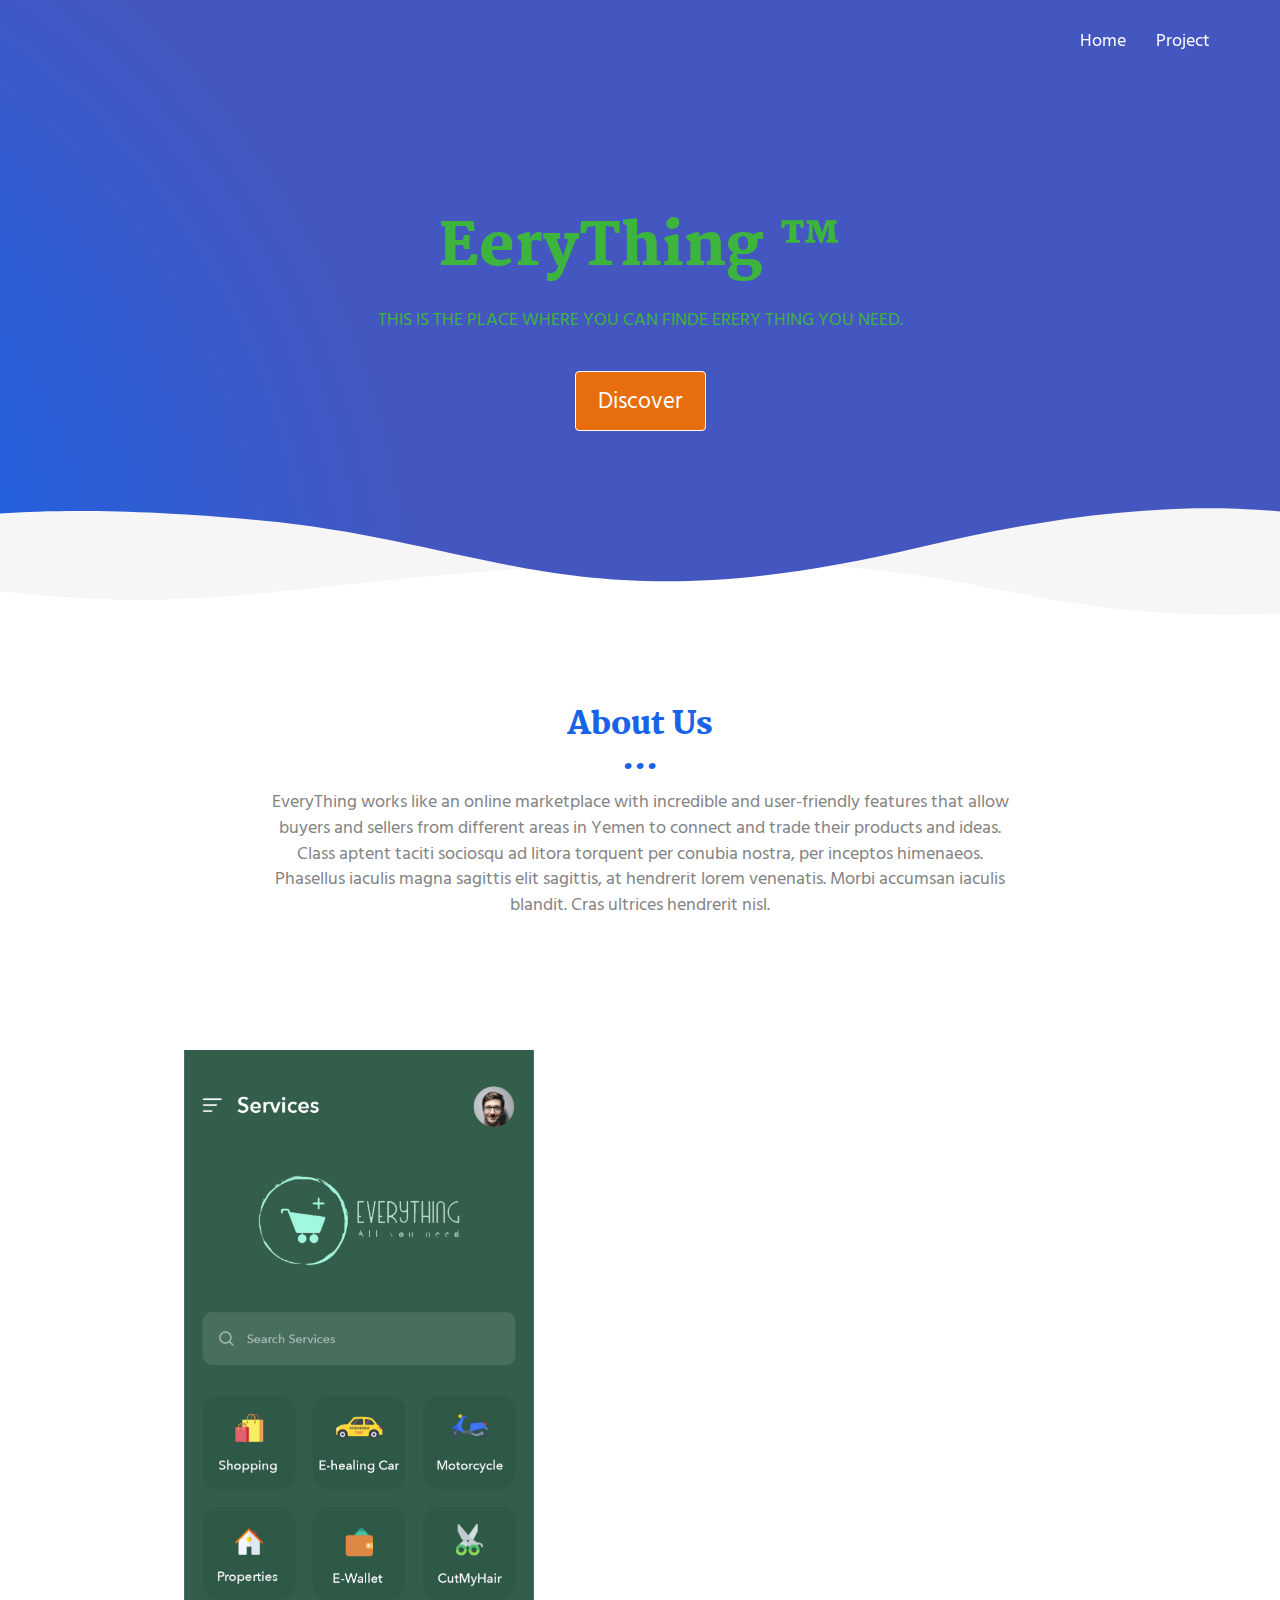
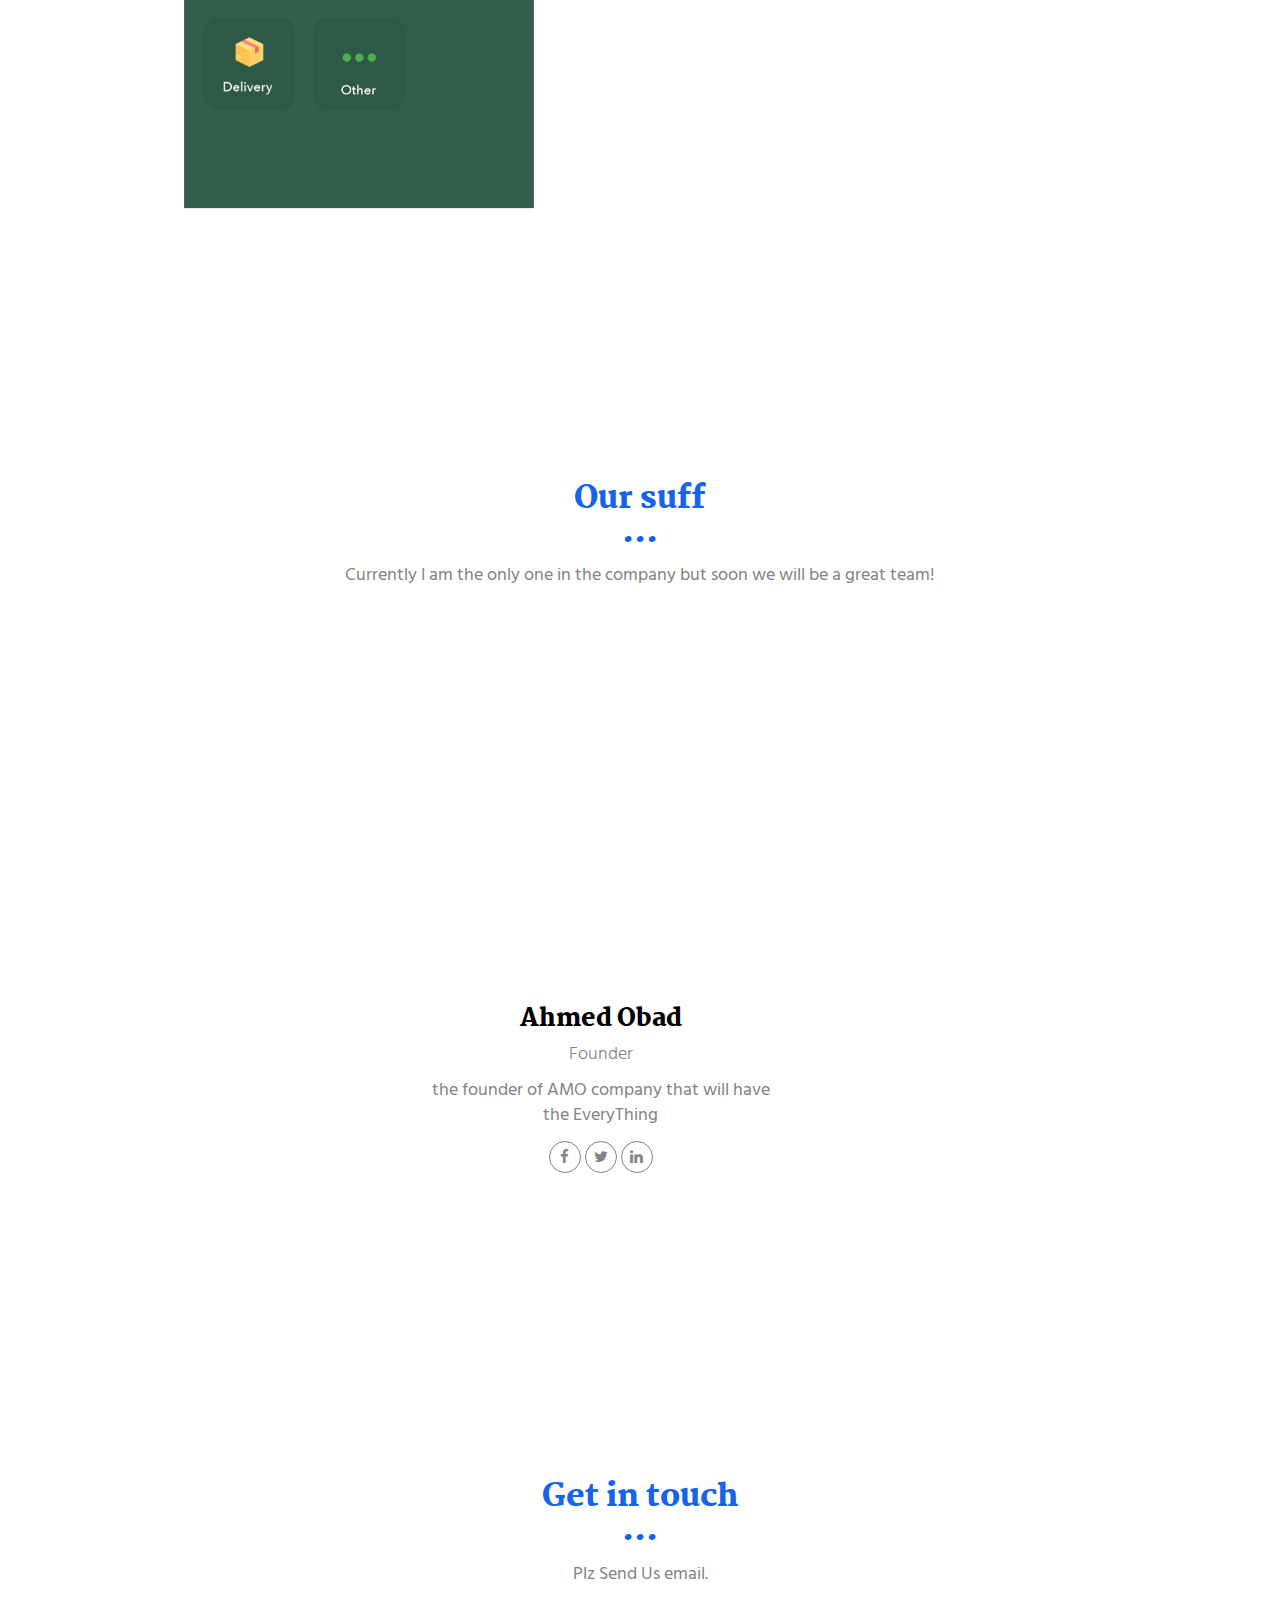
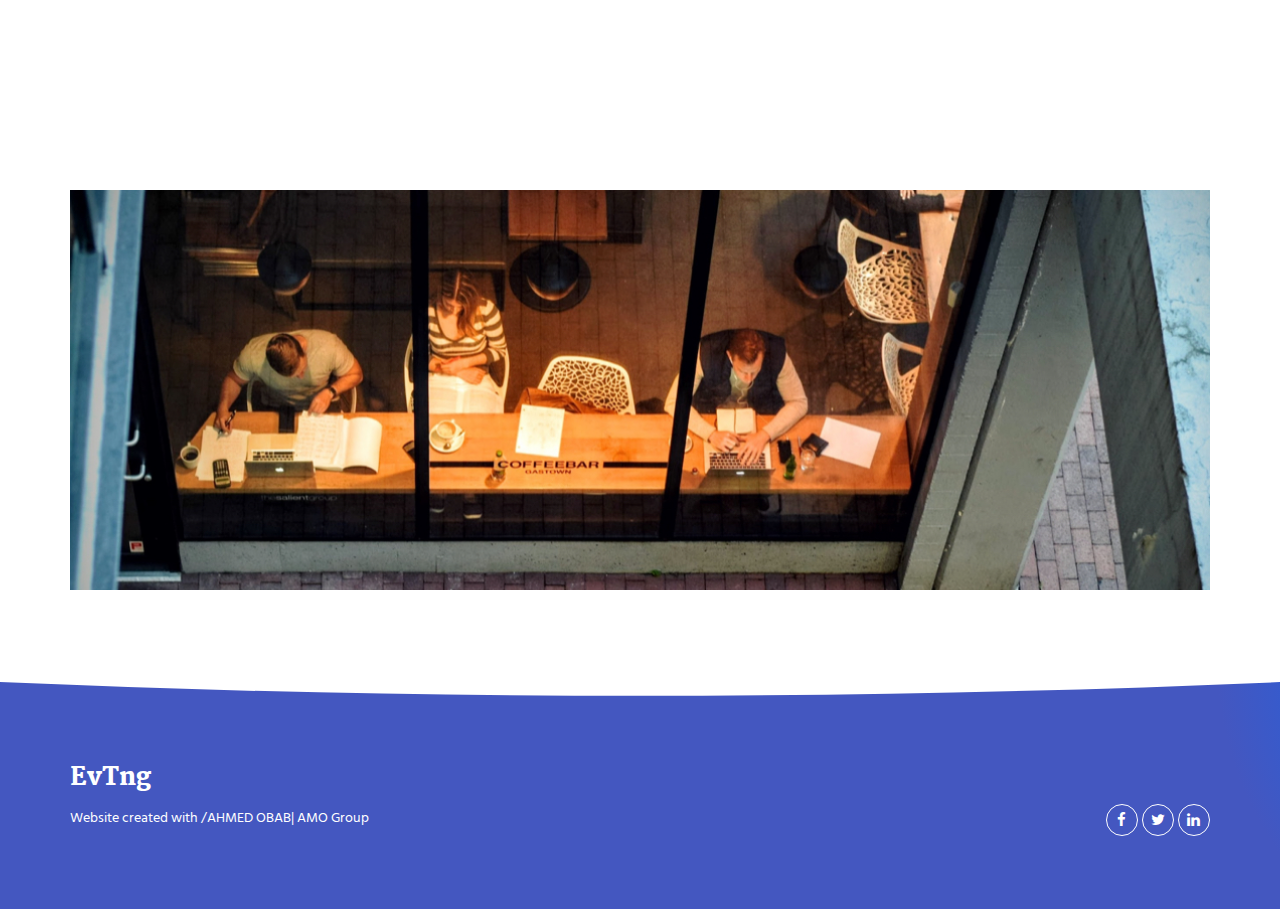
==== index.html @ 15a11147 "Add files via upload" ====
<!DOCTYPE html>
<html lang="en">

<head>
  <meta charset="UTF-8">
  <meta content="IE=edge" http-equiv="X-UA-Compatible">
  <meta content="width=device-width,initial-scale=1" name="viewport">
  <meta content="description" name="description">
  <meta name="google" content="notranslate" />
  <meta content="Mashup templates have been developped by Orson.io team" name="author">

  <!-- Disable tap highlight on IE -->
  <meta name="msapplication-tap-highlight" content="no">
  
  
  <link rel="apple-touch-icon" sizes="180x180" href="./assets/apple-icon-180x180.png">
  <link href="./assets/favicon.ico" rel="icon">

  <link href="" rel="stylesheet">


  <title>EveryThing</title>

<link href="./main.550dcf66.css" rel="stylesheet"></head>
<link rel="stylesheet" type="text/css" href="nproject.css">
<link rel="stylesheet" type="text/css" href="animate.css">

<body> <!-- Add your content of header -->
<header>
  <nav class="navbar navbar-default active">
    <div class="container">
      <div class="navbar-header">
        <button type="button" class="navbar-toggle collapsed" data-toggle="collapse" data-target="#navbar-collapse" aria-expanded="false">
          <span class="sr-only">AMO</span>
          <span class="icon-bar"></span>
          <span class="icon-bar"></span>
          <span class="icon-bar"></span>
        </button>
        <a class="navbar-brand" href="./index.html" title="">
        <!--  <img src="" class="navbar-logo-img" alt="">-->
         
        </a>
      </div>

      <div class="collapse navbar-collapse" id="navbar-collapse">
        <ul class="nav navbar-nav navbar-right">
          <li><a href="./index.html" title="">Home</a></li>
          <li><a href="./project.html" title="">Project</a></li>
          <li>
            <p>
              <!--<a href="./components.html" class="btn btn-default navbar-btn" title="">Components</a>-->
            </p>
          </li>

        </ul>
      </div> 
    </div>
  </nav>
</header>


<!-- Add your site or app content here -->
  <div class="hero-full-container background-image-container white-text-container">
    <div class="container">
      <div class="row">
        <div class="col-xs-12">
        
          <h1 class="animated flip" style="color:#3db43d">EeryThing &trade; </h1>
          <p style="text-transform: uppercase; color:#3db43d; ">this is the place where you can finde erery thing you need.</p>
         
          <br>
          <a href="./project.html" class="btn btn-default btn-lg animated infinite swing" title="" style=" background:#e86e0d;">Discover</a>
        </div>
      </div>
    </div>
  </div>

  <div class="section-container">
    <div class="container">
      <div class="row">
        <div class="col-xs-12 col-md-8 col-md-offset-2">
          <div class="text-center">
            <h2>About Us</h2>
            <p>EveryThing works like an online marketplace with incredible and user-friendly features that allow buyers and sellers from different areas in Yemen to connect and trade their products and ideas.   
            <br>
            Class aptent taciti sociosqu ad litora torquent per conubia nostra, per inceptos himenaeos. Phasellus iaculis magna sagittis elit sagittis, at hendrerit lorem venenatis. Morbi accumsan iaculis blandit. Cras ultrices hendrerit nisl.</p>
          </div>
       </div>
      </div>
    </div>
  </div>

  <div class="section-container">
    <div class="container">
      <div class="row">      
          <div class="col-xs-12">


            <div id="carousel-example-generic" class="carousel carousel-fade slide" data-ride="carousel">
                
                <div class="carousel-inner" role="listbox">

                    <div class="item active">
                        <img class="img-responsive" src="V1-3.jpg" alt="First slide" style="margin-left: 10%;">
                        <div class="carousel-caption card-shadow reveal">
                          
                          <h3>AMO</h3>
                          <a class="left carousel-control" href="#carousel-example-generic" role="button" data-slide="prev">
                            <i class="fa fa-chevron-left" aria-hidden="true"></i>
                            <span class="sr-only">Previous</span>
                          </a>
                          <a class="right carousel-control" href="#carousel-example-generic" role="button" data-slide="next">
                            <i class="fa fa-chevron-right" aria-hidden="true"></i>
                            <span class="sr-only">Next</span>
                          </a>
                          <p>
                            The business idea was conceived from the owner’s view for the need for an online platform where urban cultures can buy and sell. EveryThing is an app that will give the user everything the e-commerce shopping can offer including wearhouse to customer & customer to customer services. We will provide the guarantee and the customer care 
                          </p>
                          
                          <p>
                           
                          </p>
                          <a href="./project.html" class="btn btn-primary" title="">
                            Discover
                          </a>
                        </div>
                    </div>
                    <div class="item">
                        <img class="img-responsive" src="V1-3.jpg" alt="First slide" style="margin-left: 30%;>
                        <div class="carousel-caption card-shadow reveal">

                          <h3>EvTng</h3>
                            <a class="left carousel-control" href="#carousel-example-generic" role="button" data-slide="prev">
                              <i class="fa fa-chevron-left" aria-hidden="true"></i>
                              <span class="sr-only">Previous</span>
                            </a>
                            <a class="right carousel-control" href="#carousel-example-generic" role="button" data-slide="next">
                              <i class="fa fa-chevron-right" aria-hidden="true"></i>
                              <span class="sr-only">Next</span>
                            </a>
                          <p>
                             delivery “by registered users like Uber” , e-wallet that would make the payment easy since the majority in Yemen use only cash so the pre pied e-wallet (that can be charged in any small or big market like the pre-paid mobile phone) will solve the problem, E-healing (cars and motorbike) that will be very cheap and almost free in the first to make it very popular, and other services such as CutMyHair
                          </p>
                          
                          <p>
                            Quisque tempor, ligula pharetra luctus elementum, arcu nisl suscipit ante, pharetra commodo dui est et enim. Sed eu vestibulum elit. Donec ut libero non.
                          </p>
                          <a href="./project.html" class="btn btn-primary" title="">
                            Discover
                          </a>
                        </div>
                    </div>
                </div>
               
            </div>

           
          </div>
          
        </div>  
      
    </div>
  </div>

  <div class="section-container">
    <div class="container text-center">
      <div class="row section-container-spacer">
        <div class="col-xs-12 col-md-12">
          <h2>Our suff</h2>
          <p>Currently I am the only one in the company but soon we will be a great team!</p>
        </div>  
      </div>
      <div class="row" >
        <div class="col-xs-12 col-md-4"style="margin-left: 30%">
          <img src="IMG_20200202_180824_183.jpg" alt="" class="reveal img-responsive reveal-content image-center">
          <h3 class="animated  swing">Ahmed Obad</h3>
          <h4>Founder</h4>
          <p>the founder of AMO company that will have the EveryThing</p>
          <p>
            <a href="https://facebook.com/ahmed.obad.3" class="social-round-icon fa-icon" title="">
              <i class="fa fa-facebook" aria-hidden="true"></i>
            </a>
            <a href="https://twitter.com/" class="social-round-icon fa-icon" title="">
              <i class="fa fa-twitter" aria-hidden="true"></i>
            </a>
            <a href="https://www.linkedin.com/" class="social-round-icon fa-icon" title="">
              <i class="fa fa-linkedin" aria-hidden="true"></i>
            </a>
          </p>
        </div>
       
       <!-- <div class="col-xs-12 col-md-4">
          <img src="./assets/images/profil-02.jpg" alt="" class="reveal img-responsive reveal-content image-center">
          <h3>Sansa Stark</h3>
          <h4>UI designer</h4>
          <p>Praesent at feugiat est, at faucibus ipsum. Aenean condimentum mauris vel malesuadav pulvinar. Vestibulum sit amet hendrerit leo, quis vehicula mi.</p>
          <p>
            <a href="https://facebook.com/" class="social-round-icon fa-icon" title="">
              <i class="fa fa-facebook" aria-hidden="true"></i>
            </a>
            <a href="https://twitter.com/" class="social-round-icon fa-icon" title="">
              <i class="fa fa-twitter" aria-hidden="true"></i>
            </a>
            <a href="https://www.linkedin.com/" class="social-round-icon fa-icon" title="">
              <i class="fa fa-linkedin" aria-hidden="true"></i>
            </a>
          </p>
        </div>
        <div class="col-xs-12 col-md-4">
          <img src="./assets/images/profil-03.jpg" alt="" class="reveal img-responsive reveal-content image-center">
          <h3>Gregor Clegane</h3>
          <h4>Developer</h4>
          <p>Busce rutrum nisi non dui placerat sodales. Vivamus feugiat rutrum malesuada. Nulla volutpat sapien ac gravida varius</p>
          <p>
            <a href="https://facebook.com/" class="social-round-icon fa-icon" title="">
              <i class="fa fa-facebook" aria-hidden="true"></i>
            </a>
            <a href="https://twitter.com/" class="social-round-icon fa-icon" title="">
              <i class="fa fa-twitter" aria-hidden="true"></i>
            </a>
            <a href="https://www.linkedin.com/" class="social-round-icon fa-icon" title="">
              <i class="fa fa-linkedin" aria-hidden="true"></i>-->
            </a>
          </p>
        </div>
      </div>
    </div>
  </div>

  <div class="section-container">
    <div class="container text-center">
      <div class="row section-container-spacer">
       <!-- <div class="col-xs-12 col-md-12">
          <h2 class="text-center">Customers</h2>
          <p>Praesent at feugiat est, at faucibus ipsum. Aenean condimentum mauris vel malesuada pulvinar. <br>Vestibulum sit amet hendrerit leo, quis vehicula mi.</p>
        </div>  
      </div>
      <div class="row">
        <div class="col-xs-12 col-md-4">
         <img src="./assets/images/logo-01.png" alt="" class="img-responsive reveal-content image-center">

        </div>
       
        <div class="col-xs-12 col-md-4">
          <img src="./assets/images/logo-02.png" alt="" class="img-responsive reveal-content image-center">
        </div>
        <div class="col-xs-12 col-md-4">
          <img src="./assets/images/logo-03.png" alt="" class="img-responsive reveal-content image-center">-->
        </div>
      </div>
    </div>
  </div>
 
 
  <div class="section-container contact-container">
    <div class="container">
      <div class="row">
        <div class="col-xs-12 col-md-12">
          <div class="section-container-spacer">
            <h2 class="text-center">Get in touch</h2>
            <p class="text-center">Plz Send Us email.</p>
          </div>
          <div class="card-container">
            <div class="card card-shadow col-xs-10 col-xs-offset-1 col-md-8 col-md-offset-2 reveal">
              <form action="" class="reveal-content">
                <div class="row">
                  <div class="col-md-7">
                    <div class="form-group">
                      <input type="email" class="form-control" id="email" placeholder="Email">
                    </div>
                    <div class="form-group">
                      <input type="text" class="form-control" id="subject" placeholder="Subject">
                    </div>
                    <div class="form-group">
                      <textarea class="form-control" rows="3" placeholder="Enter your message"></textarea>
                    </div>
                    <button type="submit" class="btn btn-primary">Send message</button>
                  </div>
                  <div class="col-md-5">
                    <ul class="list-unstyled address-container">
                      <li>
                        <span class="fa-icon">
                          <i class="fa fa-phone" aria-hidden="true"></i>
                        </span>
                        +60176078976
                      </li>
                      <li>
                        <span class="fa-icon">
                          <i class="fa fa fa-map-o" aria-hidden="true"></i>
                        </span>
                        44. sultan Ismail Kuala Lupur
                      </li>
                    </ul>
                  </div>
                </div>
              </form>
            </div>
            <div class="card-image col-xs-12" style="background-image: url('/assets/images/img-01.jpg')">
            </div>
          </div>
        </div>  
      </div>
    </div>
  </div>

<script>
  document.addEventListener("DOMContentLoaded", function (event) {
    navbarFixedTopAnimation();
  });
</script>

<footer class="footer-container white-text-container">
  <div class="container">
    <div class="row">

     
      <div class="col-xs-12">
        <h3>EvTng</h3>

        <div class="row">
          <div class="col-xs-12 col-sm-7">
            <p><small>Website created with <a href="http://www.mashup-template.com/" title="Create website with free html template"></a>/<a href="https://www.unsplash.com/" title="Beautiful Free Images">AHMED OBAB| AMO Group</a></small>
            </p>
          </div>
          <div class="col-xs-12 col-sm-5">
            <p class="text-right">
              <a href="https://facebook.com/ahmed.obad.3" class="social-round-icon white-round-icon fa-icon" title="">
                <i class="fa fa-facebook" aria-hidden="true"></i>
              </a>
              <a href="https://twitter.com/" class="social-round-icon white-round-icon fa-icon" title="">
                <i class="fa fa-twitter" aria-hidden="true"></i>
              </a>
              <a href="https://www.linkedin.com/" class="social-round-icon white-round-icon fa-icon" title="">
                <i class="fa fa-linkedin" aria-hidden="true"></i>
              </a>
            </p>
          </div>
        </div>
        
        
      </div>
    </div>
  </div>
</footer>

<script>
  document.addEventListener("DOMContentLoaded", function (event) {
    navActivePage();
    scrollRevelation('.reveal');
  });
</script>

<!-- Google Analytics: change UA-XXXXX-X to be your site's ID 

<script>
  (function (i, s, o, g, r, a, m) {
    i['GoogleAnalyticsObject'] = r; i[r] = i[r] || function () {
      (i[r].q = i[r].q || []).push(arguments)
    }, i[r].l = 1 * new Date(); a = s.createElement(o),
      m = s.getElementsByTagName(o)[0]; a.async = 1; a.src = g; m.parentNode.insertBefore(a, m)
  })(window, document, 'script', '//www.google-analytics.com/analytics.js', 'ga');
  ga('create', 'UA-XXXXX-X', 'auto');
  ga('send', 'pageview');
</script>

--> <script type="text/javascript" src="./main.0cf8b554.js"></script></body>

</html>
---- main.550dcf66.css ----
@import url(https://fonts.googleapis.com/css?family=Hind+Siliguri:300,600|Martel:400,900);@import url(https://maxcdn.bootstrapcdn.com/font-awesome/4.7.0/css/font-awesome.min.css);/*!
 * Bootstrap v3.3.7 (http://getbootstrap.com)
 * Copyright 2011-2016 Twitter, Inc.
 * Licensed under MIT (https://github.com/twbs/bootstrap/blob/master/LICENSE)
 */
/*! normalize.css v3.0.3 | MIT License | github.com/necolas/normalize.css */html{font-family:sans-serif;-ms-text-size-adjust:100%;-webkit-text-size-adjust:100%}body{margin:0}article,aside,details,figcaption,figure,footer,header,hgroup,main,menu,nav,section,summary{display:block}audio,canvas,progress,video{display:inline-block;vertical-align:baseline}audio:not([controls]){display:none;height:0}[hidden],template{display:none}a{background-color:transparent}a:active,a:hover{outline:0}abbr[title]{border-bottom:1px dotted}b,strong{font-weight:700}dfn{font-style:italic}h1{font-size:2em;margin:.67em 0}mark{background:#ff0;color:#000}small{font-size:80%}sub,sup{font-size:75%;line-height:0;position:relative;vertical-align:baseline}sup{top:-.5em}sub{bottom:-.25em}img{border:0}svg:not(:root){overflow:hidden}figure{margin:1em 40px}hr{box-sizing:content-box;height:0}pre{overflow:auto}code,kbd,pre,samp{font-family:monospace,monospace;font-size:1em}button,input,optgroup,select,textarea{color:inherit;font:inherit;margin:0}button{overflow:visible}button,select{text-transform:none}button,html input[type=button],input[type=reset],input[type=submit]{-webkit-appearance:button;cursor:pointer}button[disabled],html input[disabled]{cursor:default}button::-moz-focus-inner,input::-moz-focus-inner{border:0;padding:0}input{line-height:normal}input[type=checkbox],input[type=radio]{box-sizing:border-box;padding:0}input[type=number]::-webkit-inner-spin-button,input[type=number]::-webkit-outer-spin-button{height:auto}input[type=search]{-webkit-appearance:textfield;box-sizing:content-box}input[type=search]::-webkit-search-cancel-button,input[type=search]::-webkit-search-decoration{-webkit-appearance:none}fieldset{border:1px solid silver;margin:0 2px;padding:.35em .625em .75em}textarea{overflow:auto}optgroup{font-weight:700}table{border-collapse:collapse;border-spacing:0}td,th{padding:0}

/*! Source: https://github.com/h5bp/html5-boilerplate/blob/master/src/css/main.css */@media print{*,:after,:before{background:transparent!important;color:#000!important;box-shadow:none!important;text-shadow:none!important}a,a:visited{text-decoration:underline}a[href]:after{content:" (" attr(href) ")"}abbr[title]:after{content:" (" attr(title) ")"}a[href^="#"]:after,a[href^="javascript:"]:after{content:""}blockquote,pre{border:1px solid #999;page-break-inside:avoid}thead{display:table-header-group}img,tr{page-break-inside:avoid}img{max-width:100%!important}h2,h3,p{orphans:3;widows:3}h2,h3{page-break-after:avoid}.navbar{display:none}.btn>.caret,.dropup>.btn>.caret{border-top-color:#000!important}.label{border:1px solid #000}.table{border-collapse:collapse!important}.table td,.table th{background-color:#fff!important}.table-bordered td,.table-bordered th{border:1px solid #ddd!important}}*,:after,:before{-webkit-box-sizing:border-box;-moz-box-sizing:border-box;box-sizing:border-box}html{font-size:10px;-webkit-tap-highlight-color:transparent}body{font-family:Hind Siliguri,Helvetica,Arial,sans-serif;font-size:18px;line-height:1.42857;color:#838383;background-color:#fff}button,input,select,textarea{font-family:inherit;font-size:inherit;line-height:inherit}a{color:#1763e9;text-decoration:none}a:focus,a:hover{color:#1045a4;text-decoration:underline}a:focus{outline:5px auto -webkit-focus-ring-color;outline-offset:-2px}figure{margin:0}img{vertical-align:middle}.img-responsive{display:block;max-width:100%;height:auto}.img-rounded{border-radius:4px}.img-thumbnail{padding:4px;line-height:1.42857;background-color:#fff;border:1px solid #ddd;border-radius:2px;-webkit-transition:all .2s ease-in-out;-o-transition:all .2s ease-in-out;transition:all .2s ease-in-out;display:inline-block;max-width:100%;height:auto}.img-circle{border-radius:50%}hr{margin-top:25px;margin-bottom:25px;border:0;border-top:1px solid #eee}.sr-only{position:absolute;width:1px;height:1px;margin:-1px;padding:0;overflow:hidden;clip:rect(0,0,0,0);border:0}.sr-only-focusable:active,.sr-only-focusable:focus{position:static;width:auto;height:auto;margin:0;overflow:visible;clip:auto}[role=button]{cursor:pointer}.h1,.h2,.h3,.h4,.h5,.h6,h1,h2,h3,h4,h5,h6{font-family:Martel,Times New Roman,Times,serif;font-weight:900;line-height:1.1;color:#1763e9}.h1 .small,.h1 small,.h2 .small,.h2 small,.h3 .small,.h3 small,.h4 .small,.h4 small,.h5 .small,.h5 small,.h6 .small,.h6 small,h1 .small,h1 small,h2 .small,h2 small,h3 .small,h3 small,h4 .small,h4 small,h5 .small,h5 small,h6 .small,h6 small{font-weight:400;line-height:1;color:#777}.h1,.h2,.h3,h1,h2,h3{margin-top:25px;margin-bottom:12.5px}.h1 .small,.h1 small,.h2 .small,.h2 small,.h3 .small,.h3 small,h1 .small,h1 small,h2 .small,h2 small,h3 .small,h3 small{font-size:65%}.h4,.h5,.h6,h4,h5,h6{margin-top:12.5px;margin-bottom:12.5px}.h4 .small,.h4 small,.h5 .small,.h5 small,.h6 .small,.h6 small,h4 .small,h4 small,h5 .small,h5 small,h6 .small,h6 small{font-size:75%}.h1,h1{font-size:59px}.h2,h2{font-size:31px}.h3,h3{font-size:24px}.h4,.h5,h4,h5{font-size:18px}.h6,h6{font-size:16px}p{margin:0 0 12.5px}.lead{margin-bottom:25px;font-size:20px;font-weight:300;line-height:1.4}@media (min-width:768px){.lead{font-size:27px}}.small,small{font-size:77%}.mark,mark{background-color:#fcf8e3;padding:.2em}.text-left{text-align:left}.text-right{text-align:right}.text-center{text-align:center}.text-justify{text-align:justify}.text-nowrap{white-space:nowrap}.text-lowercase{text-transform:lowercase}.initialism,.text-uppercase{text-transform:uppercase}.text-capitalize{text-transform:capitalize}.text-muted{color:#777}.text-primary{color:#1763e9}a.text-primary:focus,a.text-primary:hover{color:#124fbb}.text-success{color:#fff}a.text-success:focus,a.text-success:hover{color:#e6e6e6}.text-info{color:#31708f}a.text-info:focus,a.text-info:hover{color:#245269}.text-warning{color:#8a6d3b}a.text-warning:focus,a.text-warning:hover{color:#66512c}.text-danger{color:#fff}a.text-danger:focus,a.text-danger:hover{color:#e6e6e6}.bg-primary{color:#fff;background-color:#1763e9}a.bg-primary:focus,a.bg-primary:hover{background-color:#124fbb}.bg-success{background-color:#08005f}a.bg-success:focus,a.bg-success:hover{background-color:#04002c}.bg-info{background-color:#d9edf7}a.bg-info:focus,a.bg-info:hover{background-color:#afd9ee}.bg-warning{background-color:#fcf8e3}a.bg-warning:focus,a.bg-warning:hover{background-color:#f7ecb5}.bg-danger{background-color:#ca044b}a.bg-danger:focus,a.bg-danger:hover{background-color:#980338}.page-header{padding-bottom:11.5px;margin:50px 0 25px;border-bottom:1px solid #eee}ol,ul{margin-top:0;margin-bottom:12.5px}ol ol,ol ul,ul ol,ul ul{margin-bottom:0}.list-inline,.list-unstyled{padding-left:0;list-style:none}.list-inline{margin-left:-5px}.list-inline>li{display:inline-block;padding-left:5px;padding-right:5px}dl{margin-top:0;margin-bottom:25px}dd,dt{line-height:1.42857}dt{font-weight:700}dd{margin-left:0}.dl-horizontal dd:after,.dl-horizontal dd:before{content:" ";display:table}.dl-horizontal dd:after{clear:both}@media (min-width:768px){.dl-horizontal dt{float:left;width:160px;clear:left;text-align:right;overflow:hidden;text-overflow:ellipsis;white-space:nowrap}.dl-horizontal dd{margin-left:180px}}abbr[data-original-title],abbr[title]{cursor:help;border-bottom:1px dotted #777}.initialism{font-size:90%}blockquote{padding:12.5px 25px;margin:0 0 25px;font-size:22.5px;border-left:5px solid #eee}blockquote ol:last-child,blockquote p:last-child,blockquote ul:last-child{margin-bottom:0}blockquote .small,blockquote footer,blockquote small{display:block;font-size:80%;line-height:1.42857;color:#777}blockquote .small:before,blockquote footer:before,blockquote small:before{content:"\2014   \A0"}.blockquote-reverse,blockquote.pull-right{padding-right:15px;padding-left:0;border-right:5px solid #eee;border-left:0;text-align:right}.blockquote-reverse .small:before,.blockquote-reverse footer:before,.blockquote-reverse small:before,blockquote.pull-right .small:before,blockquote.pull-right footer:before,blockquote.pull-right small:before{content:""}.blockquote-reverse .small:after,.blockquote-reverse footer:after,.blockquote-reverse small:after,blockquote.pull-right .small:after,blockquote.pull-right footer:after,blockquote.pull-right small:after{content:"\A0   \2014"}address{margin-bottom:25px;font-style:normal;line-height:1.42857}code,kbd,pre,samp{font-family:Menlo,Monaco,Consolas,Courier New,monospace}code{color:#c7254e;background-color:#f9f2f4}code,kbd{padding:2px 4px;font-size:90%;border-radius:2px}kbd{color:#fff;background-color:#333;box-shadow:inset 0 -1px 0 rgba(0,0,0,.25)}kbd kbd{padding:0;font-size:100%;font-weight:700;box-shadow:none}pre{display:block;padding:12px;margin:0 0 12.5px;font-size:17px;line-height:1.42857;word-break:break-all;word-wrap:break-word;color:#333;background-color:#f5f5f5;border:1px solid #ccc;border-radius:2px}pre code{padding:0;font-size:inherit;color:inherit;white-space:pre-wrap;background-color:transparent;border-radius:0}.pre-scrollable{max-height:340px;overflow-y:scroll}.container{margin-right:auto;margin-left:auto;padding-left:15px;padding-right:15px}.container:after,.container:before{content:" ";display:table}.container:after{clear:both}@media (min-width:768px){.container{width:750px}}@media (min-width:992px){.container{width:970px}}@media (min-width:1200px){.container{width:1170px}}.container-fluid{margin-right:auto;margin-left:auto;padding-left:15px;padding-right:15px}.container-fluid:after,.container-fluid:before{content:" ";display:table}.container-fluid:after{clear:both}.row{margin-left:-15px;margin-right:-15px}.row:after,.row:before{content:" ";display:table}.row:after{clear:both}.col-lg-1,.col-lg-2,.col-lg-3,.col-lg-4,.col-lg-5,.col-lg-6,.col-lg-7,.col-lg-8,.col-lg-9,.col-lg-10,.col-lg-11,.col-lg-12,.col-md-1,.col-md-2,.col-md-3,.col-md-4,.col-md-5,.col-md-6,.col-md-7,.col-md-8,.col-md-9,.col-md-10,.col-md-11,.col-md-12,.col-sm-1,.col-sm-2,.col-sm-3,.col-sm-4,.col-sm-5,.col-sm-6,.col-sm-7,.col-sm-8,.col-sm-9,.col-sm-10,.col-sm-11,.col-sm-12,.col-xs-1,.col-xs-2,.col-xs-3,.col-xs-4,.col-xs-5,.col-xs-6,.col-xs-7,.col-xs-8,.col-xs-9,.col-xs-10,.col-xs-11,.col-xs-12{position:relative;min-height:1px;padding-left:15px;padding-right:15px}.col-xs-1,.col-xs-2,.col-xs-3,.col-xs-4,.col-xs-5,.col-xs-6,.col-xs-7,.col-xs-8,.col-xs-9,.col-xs-10,.col-xs-11,.col-xs-12{float:left}.col-xs-1{width:8.33333%}.col-xs-2{width:16.66667%}.col-xs-3{width:25%}.col-xs-4{width:33.33333%}.col-xs-5{width:41.66667%}.col-xs-6{width:50%}.col-xs-7{width:58.33333%}.col-xs-8{width:66.66667%}.col-xs-9{width:75%}.col-xs-10{width:83.33333%}.col-xs-11{width:91.66667%}.col-xs-12{width:100%}.col-xs-pull-0{right:auto}.col-xs-pull-1{right:8.33333%}.col-xs-pull-2{right:16.66667%}.col-xs-pull-3{right:25%}.col-xs-pull-4{right:33.33333%}.col-xs-pull-5{right:41.66667%}.col-xs-pull-6{right:50%}.col-xs-pull-7{right:58.33333%}.col-xs-pull-8{right:66.66667%}.col-xs-pull-9{right:75%}.col-xs-pull-10{right:83.33333%}.col-xs-pull-11{right:91.66667%}.col-xs-pull-12{right:100%}.col-xs-push-0{left:auto}.col-xs-push-1{left:8.33333%}.col-xs-push-2{left:16.66667%}.col-xs-push-3{left:25%}.col-xs-push-4{left:33.33333%}.col-xs-push-5{left:41.66667%}.col-xs-push-6{left:50%}.col-xs-push-7{left:58.33333%}.col-xs-push-8{left:66.66667%}.col-xs-push-9{left:75%}.col-xs-push-10{left:83.33333%}.col-xs-push-11{left:91.66667%}.col-xs-push-12{left:100%}.col-xs-offset-0{margin-left:0}.col-xs-offset-1{margin-left:8.33333%}.col-xs-offset-2{margin-left:16.66667%}.col-xs-offset-3{margin-left:25%}.col-xs-offset-4{margin-left:33.33333%}.col-xs-offset-5{margin-left:41.66667%}.col-xs-offset-6{margin-left:50%}.col-xs-offset-7{margin-left:58.33333%}.col-xs-offset-8{margin-left:66.66667%}.col-xs-offset-9{margin-left:75%}.col-xs-offset-10{margin-left:83.33333%}.col-xs-offset-11{margin-left:91.66667%}.col-xs-offset-12{margin-left:100%}@media (min-width:768px){.col-sm-1,.col-sm-2,.col-sm-3,.col-sm-4,.col-sm-5,.col-sm-6,.col-sm-7,.col-sm-8,.col-sm-9,.col-sm-10,.col-sm-11,.col-sm-12{float:left}.col-sm-1{width:8.33333%}.col-sm-2{width:16.66667%}.col-sm-3{width:25%}.col-sm-4{width:33.33333%}.col-sm-5{width:41.66667%}.col-sm-6{width:50%}.col-sm-7{width:58.33333%}.col-sm-8{width:66.66667%}.col-sm-9{width:75%}.col-sm-10{width:83.33333%}.col-sm-11{width:91.66667%}.col-sm-12{width:100%}.col-sm-pull-0{right:auto}.col-sm-pull-1{right:8.33333%}.col-sm-pull-2{right:16.66667%}.col-sm-pull-3{right:25%}.col-sm-pull-4{right:33.33333%}.col-sm-pull-5{right:41.66667%}.col-sm-pull-6{right:50%}.col-sm-pull-7{right:58.33333%}.col-sm-pull-8{right:66.66667%}.col-sm-pull-9{right:75%}.col-sm-pull-10{right:83.33333%}.col-sm-pull-11{right:91.66667%}.col-sm-pull-12{right:100%}.col-sm-push-0{left:auto}.col-sm-push-1{left:8.33333%}.col-sm-push-2{left:16.66667%}.col-sm-push-3{left:25%}.col-sm-push-4{left:33.33333%}.col-sm-push-5{left:41.66667%}.col-sm-push-6{left:50%}.col-sm-push-7{left:58.33333%}.col-sm-push-8{left:66.66667%}.col-sm-push-9{left:75%}.col-sm-push-10{left:83.33333%}.col-sm-push-11{left:91.66667%}.col-sm-push-12{left:100%}.col-sm-offset-0{margin-left:0}.col-sm-offset-1{margin-left:8.33333%}.col-sm-offset-2{margin-left:16.66667%}.col-sm-offset-3{margin-left:25%}.col-sm-offset-4{margin-left:33.33333%}.col-sm-offset-5{margin-left:41.66667%}.col-sm-offset-6{margin-left:50%}.col-sm-offset-7{margin-left:58.33333%}.col-sm-offset-8{margin-left:66.66667%}.col-sm-offset-9{margin-left:75%}.col-sm-offset-10{margin-left:83.33333%}.col-sm-offset-11{margin-left:91.66667%}.col-sm-offset-12{margin-left:100%}}@media (min-width:992px){.col-md-1,.col-md-2,.col-md-3,.col-md-4,.col-md-5,.col-md-6,.col-md-7,.col-md-8,.col-md-9,.col-md-10,.col-md-11,.col-md-12{float:left}.col-md-1{width:8.33333%}.col-md-2{width:16.66667%}.col-md-3{width:25%}.col-md-4{width:33.33333%}.col-md-5{width:41.66667%}.col-md-6{width:50%}.col-md-7{width:58.33333%}.col-md-8{width:66.66667%}.col-md-9{width:75%}.col-md-10{width:83.33333%}.col-md-11{width:91.66667%}.col-md-12{width:100%}.col-md-pull-0{right:auto}.col-md-pull-1{right:8.33333%}.col-md-pull-2{right:16.66667%}.col-md-pull-3{right:25%}.col-md-pull-4{right:33.33333%}.col-md-pull-5{right:41.66667%}.col-md-pull-6{right:50%}.col-md-pull-7{right:58.33333%}.col-md-pull-8{right:66.66667%}.col-md-pull-9{right:75%}.col-md-pull-10{right:83.33333%}.col-md-pull-11{right:91.66667%}.col-md-pull-12{right:100%}.col-md-push-0{left:auto}.col-md-push-1{left:8.33333%}.col-md-push-2{left:16.66667%}.col-md-push-3{left:25%}.col-md-push-4{left:33.33333%}.col-md-push-5{left:41.66667%}.col-md-push-6{left:50%}.col-md-push-7{left:58.33333%}.col-md-push-8{left:66.66667%}.col-md-push-9{left:75%}.col-md-push-10{left:83.33333%}.col-md-push-11{left:91.66667%}.col-md-push-12{left:100%}.col-md-offset-0{margin-left:0}.col-md-offset-1{margin-left:8.33333%}.col-md-offset-2{margin-left:16.66667%}.col-md-offset-3{margin-left:25%}.col-md-offset-4{margin-left:33.33333%}.col-md-offset-5{margin-left:41.66667%}.col-md-offset-6{margin-left:50%}.col-md-offset-7{margin-left:58.33333%}.col-md-offset-8{margin-left:66.66667%}.col-md-offset-9{margin-left:75%}.col-md-offset-10{margin-left:83.33333%}.col-md-offset-11{margin-left:91.66667%}.col-md-offset-12{margin-left:100%}}@media (min-width:1200px){.col-lg-1,.col-lg-2,.col-lg-3,.col-lg-4,.col-lg-5,.col-lg-6,.col-lg-7,.col-lg-8,.col-lg-9,.col-lg-10,.col-lg-11,.col-lg-12{float:left}.col-lg-1{width:8.33333%}.col-lg-2{width:16.66667%}.col-lg-3{width:25%}.col-lg-4{width:33.33333%}.col-lg-5{width:41.66667%}.col-lg-6{width:50%}.col-lg-7{width:58.33333%}.col-lg-8{width:66.66667%}.col-lg-9{width:75%}.col-lg-10{width:83.33333%}.col-lg-11{width:91.66667%}.col-lg-12{width:100%}.col-lg-pull-0{right:auto}.col-lg-pull-1{right:8.33333%}.col-lg-pull-2{right:16.66667%}.col-lg-pull-3{right:25%}.col-lg-pull-4{right:33.33333%}.col-lg-pull-5{right:41.66667%}.col-lg-pull-6{right:50%}.col-lg-pull-7{right:58.33333%}.col-lg-pull-8{right:66.66667%}.col-lg-pull-9{right:75%}.col-lg-pull-10{right:83.33333%}.col-lg-pull-11{right:91.66667%}.col-lg-pull-12{right:100%}.col-lg-push-0{left:auto}.col-lg-push-1{left:8.33333%}.col-lg-push-2{left:16.66667%}.col-lg-push-3{left:25%}.col-lg-push-4{left:33.33333%}.col-lg-push-5{left:41.66667%}.col-lg-push-6{left:50%}.col-lg-push-7{left:58.33333%}.col-lg-push-8{left:66.66667%}.col-lg-push-9{left:75%}.col-lg-push-10{left:83.33333%}.col-lg-push-11{left:91.66667%}.col-lg-push-12{left:100%}.col-lg-offset-0{margin-left:0}.col-lg-offset-1{margin-left:8.33333%}.col-lg-offset-2{margin-left:16.66667%}.col-lg-offset-3{margin-left:25%}.col-lg-offset-4{margin-left:33.33333%}.col-lg-offset-5{margin-left:41.66667%}.col-lg-offset-6{margin-left:50%}.col-lg-offset-7{margin-left:58.33333%}.col-lg-offset-8{margin-left:66.66667%}.col-lg-offset-9{margin-left:75%}.col-lg-offset-10{margin-left:83.33333%}.col-lg-offset-11{margin-left:91.66667%}.col-lg-offset-12{margin-left:100%}}table{background-color:transparent}caption{padding-top:8px;padding-bottom:8px;color:#777}caption,th{text-align:left}.table{width:100%;max-width:100%;margin-bottom:25px}.table>tbody>tr>td,.table>tbody>tr>th,.table>tfoot>tr>td,.table>tfoot>tr>th,.table>thead>tr>td,.table>thead>tr>th{padding:8px;line-height:1.42857;vertical-align:top;border-top:1px solid #ddd}.table>thead>tr>th{vertical-align:bottom;border-bottom:2px solid #ddd}.table>caption+thead>tr:first-child>td,.table>caption+thead>tr:first-child>th,.table>colgroup+thead>tr:first-child>td,.table>colgroup+thead>tr:first-child>th,.table>thead:first-child>tr:first-child>td,.table>thead:first-child>tr:first-child>th{border-top:0}.table>tbody+tbody{border-top:2px solid #ddd}.table .table{background-color:#fff}.table-condensed>tbody>tr>td,.table-condensed>tbody>tr>th,.table-condensed>tfoot>tr>td,.table-condensed>tfoot>tr>th,.table-condensed>thead>tr>td,.table-condensed>thead>tr>th{padding:5px}.table-bordered,.table-bordered>tbody>tr>td,.table-bordered>tbody>tr>th,.table-bordered>tfoot>tr>td,.table-bordered>tfoot>tr>th,.table-bordered>thead>tr>td,.table-bordered>thead>tr>th{border:1px solid #ddd}.table-bordered>thead>tr>td,.table-bordered>thead>tr>th{border-bottom-width:2px}.table-striped>tbody>tr:nth-of-type(odd){background-color:#f9f9f9}.table-hover>tbody>tr:hover{background-color:#f5f5f5}table col[class*=col-]{position:static;float:none;display:table-column}table td[class*=col-],table th[class*=col-]{position:static;float:none;display:table-cell}.table>tbody>tr.active>td,.table>tbody>tr.active>th,.table>tbody>tr>td.active,.table>tbody>tr>th.active,.table>tfoot>tr.active>td,.table>tfoot>tr.active>th,.table>tfoot>tr>td.active,.table>tfoot>tr>th.active,.table>thead>tr.active>td,.table>thead>tr.active>th,.table>thead>tr>td.active,.table>thead>tr>th.active{background-color:#f5f5f5}.table-hover>tbody>tr.active:hover>td,.table-hover>tbody>tr.active:hover>th,.table-hover>tbody>tr:hover>.active,.table-hover>tbody>tr>td.active:hover,.table-hover>tbody>tr>th.active:hover{background-color:#e8e8e8}.table>tbody>tr.success>td,.table>tbody>tr.success>th,.table>tbody>tr>td.success,.table>tbody>tr>th.success,.table>tfoot>tr.success>td,.table>tfoot>tr.success>th,.table>tfoot>tr>td.success,.table>tfoot>tr>th.success,.table>thead>tr.success>td,.table>thead>tr.success>th,.table>thead>tr>td.success,.table>thead>tr>th.success{background-color:#08005f}.table-hover>tbody>tr.success:hover>td,.table-hover>tbody>tr.success:hover>th,.table-hover>tbody>tr:hover>.success,.table-hover>tbody>tr>td.success:hover,.table-hover>tbody>tr>th.success:hover{background-color:#060046}.table>tbody>tr.info>td,.table>tbody>tr.info>th,.table>tbody>tr>td.info,.table>tbody>tr>th.info,.table>tfoot>tr.info>td,.table>tfoot>tr.info>th,.table>tfoot>tr>td.info,.table>tfoot>tr>th.info,.table>thead>tr.info>td,.table>thead>tr.info>th,.table>thead>tr>td.info,.table>thead>tr>th.info{background-color:#d9edf7}.table-hover>tbody>tr.info:hover>td,.table-hover>tbody>tr.info:hover>th,.table-hover>tbody>tr:hover>.info,.table-hover>tbody>tr>td.info:hover,.table-hover>tbody>tr>th.info:hover{background-color:#c4e3f3}.table>tbody>tr.warning>td,.table>tbody>tr.warning>th,.table>tbody>tr>td.warning,.table>tbody>tr>th.warning,.table>tfoot>tr.warning>td,.table>tfoot>tr.warning>th,.table>tfoot>tr>td.warning,.table>tfoot>tr>th.warning,.table>thead>tr.warning>td,.table>thead>tr.warning>th,.table>thead>tr>td.warning,.table>thead>tr>th.warning{background-color:#fcf8e3}.table-hover>tbody>tr.warning:hover>td,.table-hover>tbody>tr.warning:hover>th,.table-hover>tbody>tr:hover>.warning,.table-hover>tbody>tr>td.warning:hover,.table-hover>tbody>tr>th.warning:hover{background-color:#faf2cc}.table>tbody>tr.danger>td,.table>tbody>tr.danger>th,.table>tbody>tr>td.danger,.table>tbody>tr>th.danger,.table>tfoot>tr.danger>td,.table>tfoot>tr.danger>th,.table>tfoot>tr>td.danger,.table>tfoot>tr>th.danger,.table>thead>tr.danger>td,.table>thead>tr.danger>th,.table>thead>tr>td.danger,.table>thead>tr>th.danger{background-color:#ca044b}.table-hover>tbody>tr.danger:hover>td,.table-hover>tbody>tr.danger:hover>th,.table-hover>tbody>tr:hover>.danger,.table-hover>tbody>tr>td.danger:hover,.table-hover>tbody>tr>th.danger:hover{background-color:#b10442}.table-responsive{overflow-x:auto;min-height:.01%}@media screen and (max-width:767px){.table-responsive{width:100%;margin-bottom:18.75px;overflow-y:hidden;-ms-overflow-style:-ms-autohiding-scrollbar;border:1px solid #ddd}.table-responsive>.table{margin-bottom:0}.table-responsive>.table>tbody>tr>td,.table-responsive>.table>tbody>tr>th,.table-responsive>.table>tfoot>tr>td,.table-responsive>.table>tfoot>tr>th,.table-responsive>.table>thead>tr>td,.table-responsive>.table>thead>tr>th{white-space:nowrap}.table-responsive>.table-bordered{border:0}.table-responsive>.table-bordered>tbody>tr>td:first-child,.table-responsive>.table-bordered>tbody>tr>th:first-child,.table-responsive>.table-bordered>tfoot>tr>td:first-child,.table-responsive>.table-bordered>tfoot>tr>th:first-child,.table-responsive>.table-bordered>thead>tr>td:first-child,.table-responsive>.table-bordered>thead>tr>th:first-child{border-left:0}.table-responsive>.table-bordered>tbody>tr>td:last-child,.table-responsive>.table-bordered>tbody>tr>th:last-child,.table-responsive>.table-bordered>tfoot>tr>td:last-child,.table-responsive>.table-bordered>tfoot>tr>th:last-child,.table-responsive>.table-bordered>thead>tr>td:last-child,.table-responsive>.table-bordered>thead>tr>th:last-child{border-right:0}.table-responsive>.table-bordered>tbody>tr:last-child>td,.table-responsive>.table-bordered>tbody>tr:last-child>th,.table-responsive>.table-bordered>tfoot>tr:last-child>td,.table-responsive>.table-bordered>tfoot>tr:last-child>th{border-bottom:0}}fieldset{margin:0;min-width:0}fieldset,legend{padding:0;border:0}legend{display:block;width:100%;margin-bottom:25px;font-size:27px;line-height:inherit;color:#333;border-bottom:1px solid #e5e5e5}label{display:inline-block;max-width:100%;margin-bottom:5px;font-weight:700}input[type=search]{-webkit-box-sizing:border-box;-moz-box-sizing:border-box;box-sizing:border-box}input[type=checkbox],input[type=radio]{margin:4px 0 0;margin-top:1px\9;line-height:normal}input[type=file]{display:block}input[type=range]{display:block;width:100%}select[multiple],select[size]{height:auto}input[type=checkbox]:focus,input[type=file]:focus,input[type=radio]:focus{outline:5px auto -webkit-focus-ring-color;outline-offset:-2px}output{padding-top:13px}.form-control,output{display:block;font-size:18px;line-height:1.42857;color:#555}.form-control{width:100%;height:51px;padding:12px 18px;background-color:#fff;background-image:none;border:1px solid #ddd;border-radius:2px;-webkit-box-shadow:inset 0 1px 1px rgba(0,0,0,.075);box-shadow:inset 0 1px 1px rgba(0,0,0,.075);-webkit-transition:border-color .15s ease-in-out,box-shadow .15s ease-in-out;-o-transition:border-color ease-in-out .15s,box-shadow ease-in-out .15s;transition:border-color .15s ease-in-out,box-shadow .15s ease-in-out}.form-control:focus{border-color:#66afe9;-webkit-box-shadow:inset 0 1px 1px rgba(0,0,0,.075),0 0 8px rgba(102,175,233,.6);box-shadow:inset 0 1px 1px rgba(0,0,0,.075),0 0 8px rgba(102,175,233,.6)}.form-control::-moz-placeholder{color:#999;opacity:1}.form-control:-ms-input-placeholder{color:#999}.form-control::-webkit-input-placeholder{color:#999}.form-control::-ms-expand{border:0;background-color:transparent}.form-control[disabled],.form-control[readonly],fieldset[disabled] .form-control{background-color:#eee;opacity:1}.form-control[disabled],fieldset[disabled] .form-control{cursor:not-allowed}textarea.form-control{height:auto}input[type=search]{-webkit-appearance:none}@media screen and (-webkit-min-device-pixel-ratio:0){input[type=date].form-control,input[type=datetime-local].form-control,input[type=month].form-control,input[type=time].form-control{line-height:51px}.input-group-sm>.input-group-btn>input[type=date].btn,.input-group-sm>.input-group-btn>input[type=datetime-local].btn,.input-group-sm>.input-group-btn>input[type=month].btn,.input-group-sm>.input-group-btn>input[type=time].btn,.input-group-sm>input[type=date].form-control,.input-group-sm>input[type=date].input-group-addon,.input-group-sm>input[type=datetime-local].form-control,.input-group-sm>input[type=datetime-local].input-group-addon,.input-group-sm>input[type=month].form-control,.input-group-sm>input[type=month].input-group-addon,.input-group-sm>input[type=time].form-control,.input-group-sm>input[type=time].input-group-addon,.input-group-sm input[type=date],.input-group-sm input[type=datetime-local],.input-group-sm input[type=month],.input-group-sm input[type=time],input[type=date].input-sm,input[type=datetime-local].input-sm,input[type=month].input-sm,input[type=time].input-sm{line-height:37px}.input-group-lg>.input-group-btn>input[type=date].btn,.input-group-lg>.input-group-btn>input[type=datetime-local].btn,.input-group-lg>.input-group-btn>input[type=month].btn,.input-group-lg>.input-group-btn>input[type=time].btn,.input-group-lg>input[type=date].form-control,.input-group-lg>input[type=date].input-group-addon,.input-group-lg>input[type=datetime-local].form-control,.input-group-lg>input[type=datetime-local].input-group-addon,.input-group-lg>input[type=month].form-control,.input-group-lg>input[type=month].input-group-addon,.input-group-lg>input[type=time].form-control,.input-group-lg>input[type=time].input-group-addon,.input-group-lg input[type=date],.input-group-lg input[type=datetime-local],.input-group-lg input[type=month],.input-group-lg input[type=time],input[type=date].input-lg,input[type=datetime-local].input-lg,input[type=month].input-lg,input[type=time].input-lg{line-height:61px}}.form-group{margin-bottom:15px}.checkbox,.radio{position:relative;display:block;margin-top:10px;margin-bottom:10px}.checkbox label,.radio label{min-height:25px;padding-left:20px;margin-bottom:0;font-weight:400;cursor:pointer}.checkbox-inline input[type=checkbox],.checkbox input[type=checkbox],.radio-inline input[type=radio],.radio input[type=radio]{position:absolute;margin-left:-20px;margin-top:4px\9}.checkbox+.checkbox,.radio+.radio{margin-top:-5px}.checkbox-inline,.radio-inline{position:relative;display:inline-block;padding-left:20px;margin-bottom:0;vertical-align:middle;font-weight:400;cursor:pointer}.checkbox-inline+.checkbox-inline,.radio-inline+.radio-inline{margin-top:0;margin-left:10px}.checkbox-inline.disabled,.checkbox.disabled label,.radio-inline.disabled,.radio.disabled label,fieldset[disabled] .checkbox-inline,fieldset[disabled] .checkbox label,fieldset[disabled] .radio-inline,fieldset[disabled] .radio label,fieldset[disabled] input[type=checkbox],fieldset[disabled] input[type=radio],input[type=checkbox].disabled,input[type=checkbox][disabled],input[type=radio].disabled,input[type=radio][disabled]{cursor:not-allowed}.form-control-static{padding-top:13px;padding-bottom:13px;margin-bottom:0;min-height:43px}.form-control-static.input-lg,.form-control-static.input-sm,.input-group-lg>.form-control-static.form-control,.input-group-lg>.form-control-static.input-group-addon,.input-group-lg>.input-group-btn>.form-control-static.btn,.input-group-sm>.form-control-static.form-control,.input-group-sm>.form-control-static.input-group-addon,.input-group-sm>.input-group-btn>.form-control-static.btn{padding-left:0;padding-right:0}.input-group-sm>.form-control,.input-group-sm>.input-group-addon,.input-group-sm>.input-group-btn>.btn,.input-sm{height:37px;padding:7px 10px;font-size:14px;line-height:1.5;border-radius:2px}.input-group-sm>.input-group-btn>select.btn,.input-group-sm>select.form-control,.input-group-sm>select.input-group-addon,select.input-sm{height:37px;line-height:37px}.input-group-sm>.input-group-btn>select[multiple].btn,.input-group-sm>.input-group-btn>textarea.btn,.input-group-sm>select[multiple].form-control,.input-group-sm>select[multiple].input-group-addon,.input-group-sm>textarea.form-control,.input-group-sm>textarea.input-group-addon,select[multiple].input-sm,textarea.input-sm{height:auto}.form-group-sm .form-control{height:37px;padding:7px 10px;font-size:14px;line-height:1.5;border-radius:2px}.form-group-sm select.form-control{height:37px;line-height:37px}.form-group-sm select[multiple].form-control,.form-group-sm textarea.form-control{height:auto}.form-group-sm .form-control-static{height:37px;min-height:39px;padding:8px 10px;font-size:14px;line-height:1.5}.input-group-lg>.form-control,.input-group-lg>.input-group-addon,.input-group-lg>.input-group-btn>.btn,.input-lg{height:61px;padding:14px 22px;font-size:23px;line-height:1.33333;border-radius:4px}.input-group-lg>.input-group-btn>select.btn,.input-group-lg>select.form-control,.input-group-lg>select.input-group-addon,select.input-lg{height:61px;line-height:61px}.input-group-lg>.input-group-btn>select[multiple].btn,.input-group-lg>.input-group-btn>textarea.btn,.input-group-lg>select[multiple].form-control,.input-group-lg>select[multiple].input-group-addon,.input-group-lg>textarea.form-control,.input-group-lg>textarea.input-group-addon,select[multiple].input-lg,textarea.input-lg{height:auto}.form-group-lg .form-control{height:61px;padding:14px 22px;font-size:23px;line-height:1.33333;border-radius:4px}.form-group-lg select.form-control{height:61px;line-height:61px}.form-group-lg select[multiple].form-control,.form-group-lg textarea.form-control{height:auto}.form-group-lg .form-control-static{height:61px;min-height:48px;padding:15px 22px;font-size:23px;line-height:1.33333}.has-feedback{position:relative}.has-feedback .form-control{padding-right:63.75px}.form-control-feedback{position:absolute;top:0;right:0;z-index:2;display:block;width:51px;height:51px;line-height:51px;text-align:center;pointer-events:none}.form-group-lg .form-control+.form-control-feedback,.input-group-lg+.form-control-feedback,.input-group-lg>.form-control+.form-control-feedback,.input-group-lg>.input-group-addon+.form-control-feedback,.input-group-lg>.input-group-btn>.btn+.form-control-feedback,.input-lg+.form-control-feedback{width:61px;height:61px;line-height:61px}.form-group-sm .form-control+.form-control-feedback,.input-group-sm+.form-control-feedback,.input-group-sm>.form-control+.form-control-feedback,.input-group-sm>.input-group-addon+.form-control-feedback,.input-group-sm>.input-group-btn>.btn+.form-control-feedback,.input-sm+.form-control-feedback{width:37px;height:37px;line-height:37px}.has-success .checkbox,.has-success .checkbox-inline,.has-success.checkbox-inline label,.has-success.checkbox label,.has-success .control-label,.has-success .help-block,.has-success .radio,.has-success .radio-inline,.has-success.radio-inline label,.has-success.radio label{color:#fff}.has-success .form-control{border-color:#fff;-webkit-box-shadow:inset 0 1px 1px rgba(0,0,0,.075);box-shadow:inset 0 1px 1px rgba(0,0,0,.075)}.has-success .form-control:focus{border-color:#e6e6e6;-webkit-box-shadow:inset 0 1px 1px rgba(0,0,0,.075),0 0 6px #fff;box-shadow:inset 0 1px 1px rgba(0,0,0,.075),0 0 6px #fff}.has-success .input-group-addon{color:#fff;border-color:#fff;background-color:#08005f}.has-success .form-control-feedback{color:#fff}.has-warning .checkbox,.has-warning .checkbox-inline,.has-warning.checkbox-inline label,.has-warning.checkbox label,.has-warning .control-label,.has-warning .help-block,.has-warning .radio,.has-warning .radio-inline,.has-warning.radio-inline label,.has-warning.radio label{color:#8a6d3b}.has-warning .form-control{border-color:#8a6d3b;-webkit-box-shadow:inset 0 1px 1px rgba(0,0,0,.075);box-shadow:inset 0 1px 1px rgba(0,0,0,.075)}.has-warning .form-control:focus{border-color:#66512c;-webkit-box-shadow:inset 0 1px 1px rgba(0,0,0,.075),0 0 6px #c0a16b;box-shadow:inset 0 1px 1px rgba(0,0,0,.075),0 0 6px #c0a16b}.has-warning .input-group-addon{color:#8a6d3b;border-color:#8a6d3b;background-color:#fcf8e3}.has-warning .form-control-feedback{color:#8a6d3b}.has-error .checkbox,.has-error .checkbox-inline,.has-error.checkbox-inline label,.has-error.checkbox label,.has-error .control-label,.has-error .help-block,.has-error .radio,.has-error .radio-inline,.has-error.radio-inline label,.has-error.radio label{color:#fff}.has-error .form-control{border-color:#fff;-webkit-box-shadow:inset 0 1px 1px rgba(0,0,0,.075);box-shadow:inset 0 1px 1px rgba(0,0,0,.075)}.has-error .form-control:focus{border-color:#e6e6e6;-webkit-box-shadow:inset 0 1px 1px rgba(0,0,0,.075),0 0 6px #fff;box-shadow:inset 0 1px 1px rgba(0,0,0,.075),0 0 6px #fff}.has-error .input-group-addon{color:#fff;border-color:#fff;background-color:#ca044b}.has-error .form-control-feedback{color:#fff}.has-feedback label~.form-control-feedback{top:30px}.has-feedback label.sr-only~.form-control-feedback{top:0}.help-block{display:block;margin-top:5px;margin-bottom:10px;color:#c3c3c3}@media (min-width:768px){.form-inline .form-group{display:inline-block;margin-bottom:0;vertical-align:middle}.form-inline .form-control{display:inline-block;width:auto;vertical-align:middle}.form-inline .form-control-static{display:inline-block}.form-inline .input-group{display:inline-table;vertical-align:middle}.form-inline .input-group .form-control,.form-inline .input-group .input-group-addon,.form-inline .input-group .input-group-btn{width:auto}.form-inline .input-group>.form-control{width:100%}.form-inline .control-label{margin-bottom:0;vertical-align:middle}.form-inline .checkbox,.form-inline .radio{display:inline-block;margin-top:0;margin-bottom:0;vertical-align:middle}.form-inline .checkbox label,.form-inline .radio label{padding-left:0}.form-inline .checkbox input[type=checkbox],.form-inline .radio input[type=radio]{position:relative;margin-left:0}.form-inline .has-feedback .form-control-feedback{top:0}}.form-horizontal .checkbox,.form-horizontal .checkbox-inline,.form-horizontal .radio,.form-horizontal .radio-inline{margin-top:0;margin-bottom:0;padding-top:13px}.form-horizontal .checkbox,.form-horizontal .radio{min-height:38px}.form-horizontal .form-group{margin-left:-15px;margin-right:-15px}.form-horizontal .form-group:after,.form-horizontal .form-group:before{content:" ";display:table}.form-horizontal .form-group:after{clear:both}@media (min-width:768px){.form-horizontal .control-label{text-align:right;margin-bottom:0;padding-top:13px}}.form-horizontal .has-feedback .form-control-feedback{right:15px}@media (min-width:768px){.form-horizontal .form-group-lg .control-label{padding-top:15px;font-size:23px}}@media (min-width:768px){.form-horizontal .form-group-sm .control-label{padding-top:8px;font-size:14px}}.btn{display:inline-block;margin-bottom:0;font-weight:400;text-align:center;vertical-align:middle;touch-action:manipulation;cursor:pointer;background-image:none;border:1px solid transparent;white-space:nowrap;padding:12px 18px;font-size:18px;line-height:1.42857;border-radius:2px;-webkit-user-select:none;-moz-user-select:none;-ms-user-select:none;user-select:none}.btn.active.focus,.btn.active:focus,.btn.focus,.btn:active.focus,.btn:active:focus,.btn:focus{outline:5px auto -webkit-focus-ring-color;outline-offset:-2px}.btn.focus,.btn:focus,.btn:hover{color:#fff;text-decoration:none}.btn.active,.btn:active{outline:0;background-image:none;-webkit-box-shadow:inset 0 3px 5px rgba(0,0,0,.125);box-shadow:inset 0 3px 5px rgba(0,0,0,.125)}.btn.disabled,.btn[disabled],fieldset[disabled] .btn{cursor:not-allowed;opacity:.65;filter:alpha(opacity=65);-webkit-box-shadow:none;box-shadow:none}a.btn.disabled,fieldset[disabled] a.btn{pointer-events:none}.btn-default{color:#fff;background-color:transparent;border-color:#fff}.btn-default.focus,.btn-default:focus{color:#fff;background-color:transparent;border-color:#bfbfbf}.btn-default.active,.btn-default:active,.btn-default:hover,.open>.btn-default.dropdown-toggle{color:#fff;background-color:transparent;border-color:#e0e0e0}.btn-default.active.focus,.btn-default.active:focus,.btn-default.active:hover,.btn-default:active.focus,.btn-default:active:focus,.btn-default:active:hover,.open>.btn-default.dropdown-toggle.focus,.open>.btn-default.dropdown-toggle:focus,.open>.btn-default.dropdown-toggle:hover{color:#fff;background-color:transparent;border-color:#bfbfbf}.btn-default.active,.btn-default:active,.open>.btn-default.dropdown-toggle{background-image:none}.btn-default.disabled.focus,.btn-default.disabled:focus,.btn-default.disabled:hover,.btn-default[disabled].focus,.btn-default[disabled]:focus,.btn-default[disabled]:hover,fieldset[disabled] .btn-default.focus,fieldset[disabled] .btn-default:focus,fieldset[disabled] .btn-default:hover{background-color:transparent;border-color:#fff}.btn-default .badge{color:transparent;background-color:#fff}.btn-primary{color:#1763e9;background-color:transparent;border-color:#1763e9}.btn-primary.focus,.btn-primary:focus{color:#1763e9;background-color:transparent;border-color:#0b3275}.btn-primary.active,.btn-primary:active,.btn-primary:hover,.open>.btn-primary.dropdown-toggle{color:#1763e9;background-color:transparent;border-color:#114bb2}.btn-primary.active.focus,.btn-primary.active:focus,.btn-primary.active:hover,.btn-primary:active.focus,.btn-primary:active:focus,.btn-primary:active:hover,.open>.btn-primary.dropdown-toggle.focus,.open>.btn-primary.dropdown-toggle:focus,.open>.btn-primary.dropdown-toggle:hover{color:#1763e9;background-color:transparent;border-color:#0b3275}.btn-primary.active,.btn-primary:active,.open>.btn-primary.dropdown-toggle{background-image:none}.btn-primary.disabled.focus,.btn-primary.disabled:focus,.btn-primary.disabled:hover,.btn-primary[disabled].focus,.btn-primary[disabled]:focus,.btn-primary[disabled]:hover,fieldset[disabled] .btn-primary.focus,fieldset[disabled] .btn-primary:focus,fieldset[disabled] .btn-primary:hover{background-color:transparent;border-color:#1763e9}.btn-primary .badge{color:transparent;background-color:#1763e9}.btn-success{color:#5cb85c;background-color:transparent;border-color:#5cb85c}.btn-success.focus,.btn-success:focus{color:#5cb85c;background-color:transparent;border-color:#2d672d}.btn-success.active,.btn-success:active,.btn-success:hover,.open>.btn-success.dropdown-toggle{color:#5cb85c;background-color:transparent;border-color:#419641}.btn-success.active.focus,.btn-success.active:focus,.btn-success.active:hover,.btn-success:active.focus,.btn-success:active:focus,.btn-success:active:hover,.open>.btn-success.dropdown-toggle.focus,.open>.btn-success.dropdown-toggle:focus,.open>.btn-success.dropdown-toggle:hover{color:#5cb85c;background-color:transparent;border-color:#2d672d}.btn-success.active,.btn-success:active,.open>.btn-success.dropdown-toggle{background-image:none}.btn-success.disabled.focus,.btn-success.disabled:focus,.btn-success.disabled:hover,.btn-success[disabled].focus,.btn-success[disabled]:focus,.btn-success[disabled]:hover,fieldset[disabled] .btn-success.focus,fieldset[disabled] .btn-success:focus,fieldset[disabled] .btn-success:hover{background-color:transparent;border-color:#5cb85c}.btn-success .badge{color:transparent;background-color:#5cb85c}.btn-info{border-color:#08005f}.btn-info,.btn-info.focus,.btn-info:focus{color:#08005f;background-color:transparent}.btn-info.focus,.btn-info:focus{border-color:#000}.btn-info.active,.btn-info:active,.btn-info:hover,.open>.btn-info.dropdown-toggle{color:#08005f;background-color:transparent;border-color:#030022}.btn-info.active.focus,.btn-info.active:focus,.btn-info.active:hover,.btn-info:active.focus,.btn-info:active:focus,.btn-info:active:hover,.open>.btn-info.dropdown-toggle.focus,.open>.btn-info.dropdown-toggle:focus,.open>.btn-info.dropdown-toggle:hover{color:#08005f;background-color:transparent;border-color:#000}.btn-info.active,.btn-info:active,.open>.btn-info.dropdown-toggle{background-image:none}.btn-info.disabled.focus,.btn-info.disabled:focus,.btn-info.disabled:hover,.btn-info[disabled].focus,.btn-info[disabled]:focus,.btn-info[disabled]:hover,fieldset[disabled] .btn-info.focus,fieldset[disabled] .btn-info:focus,fieldset[disabled] .btn-info:hover{background-color:transparent;border-color:#08005f}.btn-info .badge{color:transparent;background-color:#08005f}.btn-warning{color:#f0ad4e;background-color:transparent;border-color:#f0ad4e}.btn-warning.focus,.btn-warning:focus{color:#f0ad4e;background-color:transparent;border-color:#b06d0f}.btn-warning.active,.btn-warning:active,.btn-warning:hover,.open>.btn-warning.dropdown-toggle{color:#f0ad4e;background-color:transparent;border-color:#eb9316}.btn-warning.active.focus,.btn-warning.active:focus,.btn-warning.active:hover,.btn-warning:active.focus,.btn-warning:active:focus,.btn-warning:active:hover,.open>.btn-warning.dropdown-toggle.focus,.open>.btn-warning.dropdown-toggle:focus,.open>.btn-warning.dropdown-toggle:hover{color:#f0ad4e;background-color:transparent;border-color:#b06d0f}.btn-warning.active,.btn-warning:active,.open>.btn-warning.dropdown-toggle{background-image:none}.btn-warning.disabled.focus,.btn-warning.disabled:focus,.btn-warning.disabled:hover,.btn-warning[disabled].focus,.btn-warning[disabled]:focus,.btn-warning[disabled]:hover,fieldset[disabled] .btn-warning.focus,fieldset[disabled] .btn-warning:focus,fieldset[disabled] .btn-warning:hover{background-color:transparent;border-color:#f0ad4e}.btn-warning .badge{color:transparent;background-color:#f0ad4e}.btn-danger{color:#d9534f;background-color:transparent;border-color:#d9534f}.btn-danger.focus,.btn-danger:focus{color:#d9534f;background-color:transparent;border-color:#8b211e}.btn-danger.active,.btn-danger:active,.btn-danger:hover,.open>.btn-danger.dropdown-toggle{color:#d9534f;background-color:transparent;border-color:#c12e2a}.btn-danger.active.focus,.btn-danger.active:focus,.btn-danger.active:hover,.btn-danger:active.focus,.btn-danger:active:focus,.btn-danger:active:hover,.open>.btn-danger.dropdown-toggle.focus,.open>.btn-danger.dropdown-toggle:focus,.open>.btn-danger.dropdown-toggle:hover{color:#d9534f;background-color:transparent;border-color:#8b211e}.btn-danger.active,.btn-danger:active,.open>.btn-danger.dropdown-toggle{background-image:none}.btn-danger.disabled.focus,.btn-danger.disabled:focus,.btn-danger.disabled:hover,.btn-danger[disabled].focus,.btn-danger[disabled]:focus,.btn-danger[disabled]:hover,fieldset[disabled] .btn-danger.focus,fieldset[disabled] .btn-danger:focus,fieldset[disabled] .btn-danger:hover{background-color:transparent;border-color:#d9534f}.btn-danger .badge{color:transparent;background-color:#d9534f}.btn-link{color:#1763e9;font-weight:400;border-radius:0}.btn-link,.btn-link.active,.btn-link:active,.btn-link[disabled],fieldset[disabled] .btn-link{background-color:transparent;-webkit-box-shadow:none;box-shadow:none}.btn-link,.btn-link:active,.btn-link:focus,.btn-link:hover{border-color:transparent}.btn-link:focus,.btn-link:hover{color:#1045a4;text-decoration:underline;background-color:transparent}.btn-link[disabled]:focus,.btn-link[disabled]:hover,fieldset[disabled] .btn-link:focus,fieldset[disabled] .btn-link:hover{color:#777;text-decoration:none}.btn-group-lg>.btn,.btn-lg{padding:14px 22px;font-size:23px;line-height:1.33333;border-radius:4px}.btn-group-sm>.btn,.btn-sm{padding:7px 10px;font-size:14px;line-height:1.5;border-radius:2px}.btn-group-xs>.btn,.btn-xs{padding:1px 5px;font-size:14px;line-height:1.5;border-radius:2px}.btn-block{display:block;width:100%}.btn-block+.btn-block{margin-top:5px}input[type=button].btn-block,input[type=reset].btn-block,input[type=submit].btn-block{width:100%}.fade{opacity:0;-webkit-transition:opacity .15s linear;-o-transition:opacity .15s linear;transition:opacity .15s linear}.fade.in{opacity:1}.collapse{display:none}.collapse.in{display:block}tr.collapse.in{display:table-row}tbody.collapse.in{display:table-row-group}.collapsing{position:relative;height:0;overflow:hidden;-webkit-transition-property:height,visibility;transition-property:height,visibility;-webkit-transition-duration:.35s;transition-duration:.35s;-webkit-transition-timing-function:ease;transition-timing-function:ease}.caret{display:inline-block;width:0;height:0;margin-left:2px;vertical-align:middle;border-top:4px dashed;border-top:4px solid\9;border-right:4px solid transparent;border-left:4px solid transparent}.dropdown,.dropup{position:relative}.dropdown-toggle:focus{outline:0}.dropdown-menu{position:absolute;top:100%;left:0;z-index:1000;display:none;float:left;min-width:160px;padding:5px 0;margin:2px 0 0;list-style:none;font-size:18px;text-align:left;background-color:#fff;border:1px solid #ccc;border:1px solid rgba(0,0,0,.15);border-radius:2px;-webkit-box-shadow:0 6px 12px rgba(0,0,0,.175);box-shadow:0 6px 12px rgba(0,0,0,.175);background-clip:padding-box}.dropdown-menu.pull-right{right:0;left:auto}.dropdown-menu .divider{height:1px;margin:11.5px 0;overflow:hidden;background-color:#e5e5e5}.dropdown-menu>li>a{display:block;padding:3px 20px;clear:both;font-weight:400;line-height:1.42857;color:#333;white-space:nowrap}.dropdown-menu>li>a:focus,.dropdown-menu>li>a:hover{text-decoration:none;color:#262626;background-color:#f5f5f5}.dropdown-menu>.active>a,.dropdown-menu>.active>a:focus,.dropdown-menu>.active>a:hover{color:#fff;text-decoration:none;outline:0;background-color:#1763e9}.dropdown-menu>.disabled>a,.dropdown-menu>.disabled>a:focus,.dropdown-menu>.disabled>a:hover{color:#777}.dropdown-menu>.disabled>a:focus,.dropdown-menu>.disabled>a:hover{text-decoration:none;background-color:transparent;background-image:none;filter:progid:DXImageTransform.Microsoft.gradient(enabled = false);cursor:not-allowed}.open>.dropdown-menu{display:block}.open>a{outline:0}.dropdown-menu-right{left:auto;right:0}.dropdown-menu-left{left:0;right:auto}.dropdown-header{display:block;padding:3px 20px;font-size:14px;line-height:1.42857;color:#777;white-space:nowrap}.dropdown-backdrop{position:fixed;left:0;right:0;bottom:0;top:0;z-index:990}.pull-right>.dropdown-menu{right:0;left:auto}.dropup .caret,.navbar-fixed-bottom .dropdown .caret{border-top:0;border-bottom:4px dashed;border-bottom:4px solid\9;content:""}.dropup .dropdown-menu,.navbar-fixed-bottom .dropdown .dropdown-menu{top:auto;bottom:100%;margin-bottom:2px}@media (min-width:768px){.navbar-right .dropdown-menu{right:0;left:auto}.navbar-right .dropdown-menu-left{left:0;right:auto}}.btn-group,.btn-group-vertical{position:relative;display:inline-block;vertical-align:middle}.btn-group-vertical>.btn,.btn-group>.btn{position:relative;float:left}.btn-group-vertical>.btn.active,.btn-group-vertical>.btn:active,.btn-group-vertical>.btn:focus,.btn-group-vertical>.btn:hover,.btn-group>.btn.active,.btn-group>.btn:active,.btn-group>.btn:focus,.btn-group>.btn:hover{z-index:2}.btn-group .btn+.btn,.btn-group .btn+.btn-group,.btn-group .btn-group+.btn,.btn-group .btn-group+.btn-group{margin-left:-1px}.btn-toolbar{margin-left:-5px}.btn-toolbar:after,.btn-toolbar:before{content:" ";display:table}.btn-toolbar:after{clear:both}.btn-toolbar .btn,.btn-toolbar .btn-group,.btn-toolbar .input-group{float:left}.btn-toolbar>.btn,.btn-toolbar>.btn-group,.btn-toolbar>.input-group{margin-left:5px}.btn-group>.btn:not(:first-child):not(:last-child):not(.dropdown-toggle){border-radius:0}.btn-group>.btn:first-child{margin-left:0}.btn-group>.btn:first-child:not(:last-child):not(.dropdown-toggle){border-bottom-right-radius:0;border-top-right-radius:0}.btn-group>.btn:last-child:not(:first-child),.btn-group>.dropdown-toggle:not(:first-child){border-bottom-left-radius:0;border-top-left-radius:0}.btn-group>.btn-group{float:left}.btn-group>.btn-group:not(:first-child):not(:last-child)>.btn{border-radius:0}.btn-group>.btn-group:first-child:not(:last-child)>.btn:last-child,.btn-group>.btn-group:first-child:not(:last-child)>.dropdown-toggle{border-bottom-right-radius:0;border-top-right-radius:0}.btn-group>.btn-group:last-child:not(:first-child)>.btn:first-child{border-bottom-left-radius:0;border-top-left-radius:0}.btn-group .dropdown-toggle:active,.btn-group.open .dropdown-toggle{outline:0}.btn-group>.btn+.dropdown-toggle{padding-left:8px;padding-right:8px}.btn-group-lg.btn-group>.btn+.dropdown-toggle,.btn-group>.btn-lg+.dropdown-toggle{padding-left:12px;padding-right:12px}.btn-group.open .dropdown-toggle{-webkit-box-shadow:inset 0 3px 5px rgba(0,0,0,.125);box-shadow:inset 0 3px 5px rgba(0,0,0,.125)}.btn-group.open .dropdown-toggle.btn-link{-webkit-box-shadow:none;box-shadow:none}.btn .caret{margin-left:0}.btn-group-lg>.btn .caret,.btn-lg .caret{border-width:5px 5px 0;border-bottom-width:0}.dropup .btn-group-lg>.btn .caret,.dropup .btn-lg .caret{border-width:0 5px 5px}.btn-group-vertical>.btn,.btn-group-vertical>.btn-group,.btn-group-vertical>.btn-group>.btn{display:block;float:none;width:100%;max-width:100%}.btn-group-vertical>.btn-group:after,.btn-group-vertical>.btn-group:before{content:" ";display:table}.btn-group-vertical>.btn-group:after{clear:both}.btn-group-vertical>.btn-group>.btn{float:none}.btn-group-vertical>.btn+.btn,.btn-group-vertical>.btn+.btn-group,.btn-group-vertical>.btn-group+.btn,.btn-group-vertical>.btn-group+.btn-group{margin-top:-1px;margin-left:0}.btn-group-vertical>.btn:not(:first-child):not(:last-child){border-radius:0}.btn-group-vertical>.btn:first-child:not(:last-child){border-top-right-radius:2px;border-top-left-radius:2px;border-bottom-right-radius:0;border-bottom-left-radius:0}.btn-group-vertical>.btn:last-child:not(:first-child){border-top-right-radius:0;border-top-left-radius:0;border-bottom-right-radius:2px;border-bottom-left-radius:2px}.btn-group-vertical>.btn-group:not(:first-child):not(:last-child)>.btn{border-radius:0}.btn-group-vertical>.btn-group:first-child:not(:last-child)>.btn:last-child,.btn-group-vertical>.btn-group:first-child:not(:last-child)>.dropdown-toggle{border-bottom-right-radius:0;border-bottom-left-radius:0}.btn-group-vertical>.btn-group:last-child:not(:first-child)>.btn:first-child{border-top-right-radius:0;border-top-left-radius:0}.btn-group-justified{display:table;width:100%;table-layout:fixed;border-collapse:separate}.btn-group-justified>.btn,.btn-group-justified>.btn-group{float:none;display:table-cell;width:1%}.btn-group-justified>.btn-group .btn{width:100%}.btn-group-justified>.btn-group .dropdown-menu{left:auto}[data-toggle=buttons]>.btn-group>.btn input[type=checkbox],[data-toggle=buttons]>.btn-group>.btn input[type=radio],[data-toggle=buttons]>.btn input[type=checkbox],[data-toggle=buttons]>.btn input[type=radio]{position:absolute;clip:rect(0,0,0,0);pointer-events:none}.input-group{position:relative;display:table;border-collapse:separate}.input-group[class*=col-]{float:none;padding-left:0;padding-right:0}.input-group .form-control{position:relative;z-index:2;float:left;width:100%;margin-bottom:0}.input-group .form-control:focus{z-index:3}.input-group-addon,.input-group-btn,.input-group .form-control{display:table-cell}.input-group-addon:not(:first-child):not(:last-child),.input-group-btn:not(:first-child):not(:last-child),.input-group .form-control:not(:first-child):not(:last-child){border-radius:0}.input-group-addon,.input-group-btn{width:1%;white-space:nowrap;vertical-align:middle}.input-group-addon{padding:12px 18px;font-size:18px;font-weight:400;line-height:1;color:#555;text-align:center;background-color:#eee;border:1px solid #ddd;border-radius:2px}.input-group-addon.input-sm,.input-group-sm>.input-group-addon,.input-group-sm>.input-group-btn>.input-group-addon.btn{padding:7px 10px;font-size:14px;border-radius:2px}.input-group-addon.input-lg,.input-group-lg>.input-group-addon,.input-group-lg>.input-group-btn>.input-group-addon.btn{padding:14px 22px;font-size:23px;border-radius:4px}.input-group-addon input[type=checkbox],.input-group-addon input[type=radio]{margin-top:0}.input-group-addon:first-child,.input-group-btn:first-child>.btn,.input-group-btn:first-child>.btn-group>.btn,.input-group-btn:first-child>.dropdown-toggle,.input-group-btn:last-child>.btn-group:not(:last-child)>.btn,.input-group-btn:last-child>.btn:not(:last-child):not(.dropdown-toggle),.input-group .form-control:first-child{border-bottom-right-radius:0;border-top-right-radius:0}.input-group-addon:first-child{border-right:0}.input-group-addon:last-child,.input-group-btn:first-child>.btn-group:not(:first-child)>.btn,.input-group-btn:first-child>.btn:not(:first-child),.input-group-btn:last-child>.btn,.input-group-btn:last-child>.btn-group>.btn,.input-group-btn:last-child>.dropdown-toggle,.input-group .form-control:last-child{border-bottom-left-radius:0;border-top-left-radius:0}.input-group-addon:last-child{border-left:0}.input-group-btn{font-size:0;white-space:nowrap}.input-group-btn,.input-group-btn>.btn{position:relative}.input-group-btn>.btn+.btn{margin-left:-1px}.input-group-btn>.btn:active,.input-group-btn>.btn:focus,.input-group-btn>.btn:hover{z-index:2}.input-group-btn:first-child>.btn,.input-group-btn:first-child>.btn-group{margin-right:-1px}.input-group-btn:last-child>.btn,.input-group-btn:last-child>.btn-group{z-index:2;margin-left:-1px}.nav{margin-bottom:0;padding-left:0;list-style:none}.nav:after,.nav:before{content:" ";display:table}.nav:after{clear:both}.nav>li,.nav>li>a{position:relative;display:block}.nav>li>a{padding:10px 15px}.nav>li>a:focus,.nav>li>a:hover{text-decoration:none;background-color:#eee}.nav>li.disabled>a{color:#777}.nav>li.disabled>a:focus,.nav>li.disabled>a:hover{color:#777;text-decoration:none;background-color:transparent;cursor:not-allowed}.nav .open>a,.nav .open>a:focus,.nav .open>a:hover{background-color:#eee;border-color:#1763e9}.nav .nav-divider{height:1px;margin:11.5px 0;overflow:hidden;background-color:#e5e5e5}.nav>li>a>img{max-width:none}.nav-tabs{border-bottom:1px solid #ddd}.nav-tabs>li{float:left;margin-bottom:-1px}.nav-tabs>li>a{margin-right:2px;line-height:1.42857;border:1px solid transparent;border-radius:2px 2px 0 0}.nav-tabs>li>a:hover{border-color:#eee #eee #ddd}.nav-tabs>li.active>a,.nav-tabs>li.active>a:focus,.nav-tabs>li.active>a:hover{color:#555;background-color:#fff;border:1px solid #ddd;border-bottom-color:transparent;cursor:default}.nav-pills>li{float:left}.nav-pills>li>a{border-radius:2px}.nav-pills>li+li{margin-left:2px}.nav-pills>li.active>a,.nav-pills>li.active>a:focus,.nav-pills>li.active>a:hover{color:#fff;background-color:#1763e9}.nav-stacked>li{float:none}.nav-stacked>li+li{margin-top:2px;margin-left:0}.nav-justified,.nav-tabs.nav-justified{width:100%}.nav-justified>li,.nav-tabs.nav-justified>li{float:none}.nav-justified>li>a,.nav-tabs.nav-justified>li>a{text-align:center;margin-bottom:5px}.nav-justified>.dropdown .dropdown-menu{top:auto;left:auto}@media (min-width:768px){.nav-justified>li,.nav-tabs.nav-justified>li{display:table-cell;width:1%}.nav-justified>li>a,.nav-tabs.nav-justified>li>a{margin-bottom:0}}.nav-tabs-justified,.nav-tabs.nav-justified{border-bottom:0}.nav-tabs-justified>li>a,.nav-tabs.nav-justified>li>a{margin-right:0;border-radius:2px}.nav-tabs-justified>.active>a,.nav-tabs-justified>.active>a:focus,.nav-tabs-justified>.active>a:hover,.nav-tabs.nav-justified>.active>a,.nav-tabs.nav-justified>.active>a:focus,.nav-tabs.nav-justified>.active>a:hover{border:1px solid #ddd}@media (min-width:768px){.nav-tabs-justified>li>a,.nav-tabs.nav-justified>li>a{border-bottom:1px solid #ddd;border-radius:2px 2px 0 0}.nav-tabs-justified>.active>a,.nav-tabs-justified>.active>a:focus,.nav-tabs-justified>.active>a:hover,.nav-tabs.nav-justified>.active>a,.nav-tabs.nav-justified>.active>a:focus,.nav-tabs.nav-justified>.active>a:hover{border-bottom-color:#fff}}.tab-content>.tab-pane{display:none}.tab-content>.active{display:block}.nav-tabs .dropdown-menu{margin-top:-1px;border-top-right-radius:0;border-top-left-radius:0}.navbar{position:relative;min-height:80px;margin-bottom:25px;border:1px solid transparent}.navbar:after,.navbar:before{content:" ";display:table}.navbar:after{clear:both}@media (min-width:768px){.navbar{border-radius:2px}}.navbar-header:after,.navbar-header:before{content:" ";display:table}.navbar-header:after{clear:both}@media (min-width:768px){.navbar-header{float:left}}.navbar-collapse{overflow-x:visible;padding-right:15px;padding-left:15px;border-top:1px solid transparent;box-shadow:inset 0 1px 0 hsla(0,0%,100%,.1);-webkit-overflow-scrolling:touch}.navbar-collapse:after,.navbar-collapse:before{content:" ";display:table}.navbar-collapse:after{clear:both}.navbar-collapse.in{overflow-y:auto}@media (min-width:768px){.navbar-collapse{width:auto;border-top:0;box-shadow:none}.navbar-collapse.collapse{display:block!important;height:auto!important;padding-bottom:0;overflow:visible!important}.navbar-collapse.in{overflow-y:visible}.navbar-fixed-bottom .navbar-collapse,.navbar-fixed-top .navbar-collapse,.navbar-static-top .navbar-collapse{padding-left:0;padding-right:0}}.navbar-fixed-bottom .navbar-collapse,.navbar-fixed-top .navbar-collapse{max-height:340px}@media (max-device-width:480px) and (orientation:landscape){.navbar-fixed-bottom .navbar-collapse,.navbar-fixed-top .navbar-collapse{max-height:200px}}.container-fluid>.navbar-collapse,.container-fluid>.navbar-header,.container>.navbar-collapse,.container>.navbar-header{margin-right:-15px;margin-left:-15px}@media (min-width:768px){.container-fluid>.navbar-collapse,.container-fluid>.navbar-header,.container>.navbar-collapse,.container>.navbar-header{margin-right:0;margin-left:0}}.navbar-static-top{z-index:1000;border-width:0 0 1px}@media (min-width:768px){.navbar-static-top{border-radius:0}}.navbar-fixed-bottom,.navbar-fixed-top{position:fixed;right:0;left:0;z-index:1030}@media (min-width:768px){.navbar-fixed-bottom,.navbar-fixed-top{border-radius:0}}.navbar-fixed-top{top:0;border-width:0 0 1px}.navbar-fixed-bottom{bottom:0;margin-bottom:0;border-width:1px 0 0}.navbar-brand{float:left;padding:27.5px 15px;font-size:23px;line-height:25px;height:80px}.navbar-brand:focus,.navbar-brand:hover{text-decoration:none}.navbar-brand>img{display:block}@media (min-width:768px){.navbar>.container-fluid .navbar-brand,.navbar>.container .navbar-brand{margin-left:-15px}}.navbar-toggle{position:relative;float:right;margin-right:15px;padding:9px 10px;margin-top:23px;margin-bottom:23px;background-color:transparent;background-image:none;border:1px solid transparent;border-radius:2px}.navbar-toggle:focus{outline:0}.navbar-toggle .icon-bar{display:block;width:22px;height:2px;border-radius:1px}.navbar-toggle .icon-bar+.icon-bar{margin-top:4px}@media (min-width:768px){.navbar-toggle{display:none}}.navbar-nav{margin:13.75px -15px}.navbar-nav>li>a{padding-top:10px;padding-bottom:10px;line-height:25px}@media (max-width:767px){.navbar-nav .open .dropdown-menu{position:static;float:none;width:auto;margin-top:0;background-color:transparent;border:0;box-shadow:none}.navbar-nav .open .dropdown-menu .dropdown-header,.navbar-nav .open .dropdown-menu>li>a{padding:5px 15px 5px 25px}.navbar-nav .open .dropdown-menu>li>a{line-height:25px}.navbar-nav .open .dropdown-menu>li>a:focus,.navbar-nav .open .dropdown-menu>li>a:hover{background-image:none}}@media (min-width:768px){.navbar-nav{float:left;margin:0}.navbar-nav>li{float:left}.navbar-nav>li>a{padding-top:27.5px;padding-bottom:27.5px}}.navbar-form{margin:14.5px -15px;padding:10px 15px;border-top:1px solid transparent;border-bottom:1px solid transparent;-webkit-box-shadow:inset 0 1px 0 hsla(0,0%,100%,.1),0 1px 0 hsla(0,0%,100%,.1);box-shadow:inset 0 1px 0 hsla(0,0%,100%,.1),0 1px 0 hsla(0,0%,100%,.1)}@media (min-width:768px){.navbar-form .form-group{display:inline-block;margin-bottom:0;vertical-align:middle}.navbar-form .form-control{display:inline-block;width:auto;vertical-align:middle}.navbar-form .form-control-static{display:inline-block}.navbar-form .input-group{display:inline-table;vertical-align:middle}.navbar-form .input-group .form-control,.navbar-form .input-group .input-group-addon,.navbar-form .input-group .input-group-btn{width:auto}.navbar-form .input-group>.form-control{width:100%}.navbar-form .control-label{margin-bottom:0;vertical-align:middle}.navbar-form .checkbox,.navbar-form .radio{display:inline-block;margin-top:0;margin-bottom:0;vertical-align:middle}.navbar-form .checkbox label,.navbar-form .radio label{padding-left:0}.navbar-form .checkbox input[type=checkbox],.navbar-form .radio input[type=radio]{position:relative;margin-left:0}.navbar-form .has-feedback .form-control-feedback{top:0}}@media (max-width:767px){.navbar-form .form-group{margin-bottom:5px}.navbar-form .form-group:last-child{margin-bottom:0}}@media (min-width:768px){.navbar-form{width:auto;border:0;margin-left:0;margin-right:0;padding-top:0;padding-bottom:0;-webkit-box-shadow:none;box-shadow:none}}.navbar-nav>li>.dropdown-menu{margin-top:0;border-top-right-radius:0;border-top-left-radius:0}.navbar-fixed-bottom .navbar-nav>li>.dropdown-menu{margin-bottom:0;border-top-right-radius:2px;border-top-left-radius:2px;border-bottom-right-radius:0;border-bottom-left-radius:0}.navbar-btn{margin-top:14.5px;margin-bottom:14.5px}.btn-group-sm>.navbar-btn.btn,.navbar-btn.btn-sm{margin-top:21.5px;margin-bottom:21.5px}.btn-group-xs>.navbar-btn.btn,.navbar-btn.btn-xs{margin-top:29px;margin-bottom:29px}.navbar-text{margin-top:27.5px;margin-bottom:27.5px}@media (min-width:768px){.navbar-text{float:left;margin-left:15px;margin-right:15px}}@media (min-width:768px){.navbar-left{float:left!important}.navbar-right{float:right!important;margin-right:-15px}.navbar-right~.navbar-right{margin-right:0}}.navbar-default{background-color:transparent;border-color:transparent}.navbar-default .navbar-brand{color:#fff}.navbar-default .navbar-brand:focus,.navbar-default .navbar-brand:hover{color:#e6e6e6;background-color:transparent}.navbar-default .navbar-text{color:#838383}.navbar-default .navbar-nav>li>a{color:#fff}.navbar-default .navbar-nav>li>a:focus,.navbar-default .navbar-nav>li>a:hover{color:#e6e6e6;background-color:transparent}.navbar-default .navbar-nav>.active>a,.navbar-default .navbar-nav>.active>a:focus,.navbar-default .navbar-nav>.active>a:hover{color:#fff;background-color:transparent}.navbar-default .navbar-nav>.disabled>a,.navbar-default .navbar-nav>.disabled>a:focus,.navbar-default .navbar-nav>.disabled>a:hover{color:#ccc;background-color:transparent}.navbar-default .navbar-toggle{border-color:#ddd}.navbar-default .navbar-toggle:focus,.navbar-default .navbar-toggle:hover{background-color:#ddd}.navbar-default .navbar-toggle .icon-bar{background-color:#888}.navbar-default .navbar-collapse,.navbar-default .navbar-form{border-color:transparent}.navbar-default .navbar-nav>.open>a,.navbar-default .navbar-nav>.open>a:focus,.navbar-default .navbar-nav>.open>a:hover{background-color:transparent;color:#fff}@media (max-width:767px){.navbar-default .navbar-nav .open .dropdown-menu>li>a{color:#fff}.navbar-default .navbar-nav .open .dropdown-menu>li>a:focus,.navbar-default .navbar-nav .open .dropdown-menu>li>a:hover{color:#e6e6e6;background-color:transparent}.navbar-default .navbar-nav .open .dropdown-menu>.active>a,.navbar-default .navbar-nav .open .dropdown-menu>.active>a:focus,.navbar-default .navbar-nav .open .dropdown-menu>.active>a:hover{color:#fff;background-color:transparent}.navbar-default .navbar-nav .open .dropdown-menu>.disabled>a,.navbar-default .navbar-nav .open .dropdown-menu>.disabled>a:focus,.navbar-default .navbar-nav .open .dropdown-menu>.disabled>a:hover{color:#ccc;background-color:transparent}}.navbar-default .navbar-link{color:#fff}.navbar-default .navbar-link:hover{color:#e6e6e6}.navbar-default .btn-link{color:#fff}.navbar-default .btn-link:focus,.navbar-default .btn-link:hover{color:#e6e6e6}.navbar-default .btn-link[disabled]:focus,.navbar-default .btn-link[disabled]:hover,fieldset[disabled] .navbar-default .btn-link:focus,fieldset[disabled] .navbar-default .btn-link:hover{color:#ccc}.navbar-inverse{background-color:#222;border-color:#1763e9}.navbar-inverse .navbar-brand{color:#fff}.navbar-inverse .navbar-brand:focus,.navbar-inverse .navbar-brand:hover{color:#fff;background-color:transparent}.navbar-inverse .navbar-nav>li>a,.navbar-inverse .navbar-text{color:#fff}.navbar-inverse .navbar-nav>li>a:focus,.navbar-inverse .navbar-nav>li>a:hover{color:#fff;background-color:transparent}.navbar-inverse .navbar-nav>.active>a,.navbar-inverse .navbar-nav>.active>a:focus,.navbar-inverse .navbar-nav>.active>a:hover{color:#fff;background-color:#090909}.navbar-inverse .navbar-nav>.disabled>a,.navbar-inverse .navbar-nav>.disabled>a:focus,.navbar-inverse .navbar-nav>.disabled>a:hover{color:#444;background-color:transparent}.navbar-inverse .navbar-toggle{border-color:#333}.navbar-inverse .navbar-toggle:focus,.navbar-inverse .navbar-toggle:hover{background-color:#333}.navbar-inverse .navbar-toggle .icon-bar{background-color:#fff}.navbar-inverse .navbar-collapse,.navbar-inverse .navbar-form{border-color:#101010}.navbar-inverse .navbar-nav>.open>a,.navbar-inverse .navbar-nav>.open>a:focus,.navbar-inverse .navbar-nav>.open>a:hover{background-color:#090909;color:#fff}@media (max-width:767px){.navbar-inverse .navbar-nav .open .dropdown-menu>.dropdown-header{border-color:#1763e9}.navbar-inverse .navbar-nav .open .dropdown-menu .divider{background-color:#1763e9}.navbar-inverse .navbar-nav .open .dropdown-menu>li>a{color:#fff}.navbar-inverse .navbar-nav .open .dropdown-menu>li>a:focus,.navbar-inverse .navbar-nav .open .dropdown-menu>li>a:hover{color:#fff;background-color:transparent}.navbar-inverse .navbar-nav .open .dropdown-menu>.active>a,.navbar-inverse .navbar-nav .open .dropdown-menu>.active>a:focus,.navbar-inverse .navbar-nav .open .dropdown-menu>.active>a:hover{color:#fff;background-color:#090909}.navbar-inverse .navbar-nav .open .dropdown-menu>.disabled>a,.navbar-inverse .navbar-nav .open .dropdown-menu>.disabled>a:focus,.navbar-inverse .navbar-nav .open .dropdown-menu>.disabled>a:hover{color:#444;background-color:transparent}}.navbar-inverse .btn-link,.navbar-inverse .btn-link:focus,.navbar-inverse .btn-link:hover,.navbar-inverse .navbar-link,.navbar-inverse .navbar-link:hover{color:#fff}.navbar-inverse .btn-link[disabled]:focus,.navbar-inverse .btn-link[disabled]:hover,fieldset[disabled] .navbar-inverse .btn-link:focus,fieldset[disabled] .navbar-inverse .btn-link:hover{color:#444}.label{display:inline;padding:.2em .6em .3em;font-size:75%;font-weight:700;line-height:1;color:#fff;text-align:center;white-space:nowrap;vertical-align:baseline;border-radius:.25em}.label:empty{display:none}.btn .label{position:relative;top:-1px}a.label:focus,a.label:hover{color:#fff;text-decoration:none;cursor:pointer}.label-default{background-color:#777}.label-default[href]:focus,.label-default[href]:hover{background-color:#5e5e5e}.label-primary{background-color:#1763e9}.label-primary[href]:focus,.label-primary[href]:hover{background-color:#124fbb}.label-success{background-color:#5cb85c}.label-success[href]:focus,.label-success[href]:hover{background-color:#449d44}.label-info{background-color:#08005f}.label-info[href]:focus,.label-info[href]:hover{background-color:#04002c}.label-warning{background-color:#f0ad4e}.label-warning[href]:focus,.label-warning[href]:hover{background-color:#ec971f}.label-danger{background-color:#d9534f}.label-danger[href]:focus,.label-danger[href]:hover{background-color:#c9302c}.badge{display:inline-block;min-width:10px;padding:3px 7px;font-size:14px;font-weight:700;color:#fff;line-height:1;vertical-align:middle;white-space:nowrap;text-align:center;background-color:#777;border-radius:10px}.badge:empty{display:none}.btn .badge{position:relative;top:-1px}.btn-group-xs>.btn .badge,.btn-xs .badge{top:0;padding:1px 5px}.list-group-item.active>.badge,.nav-pills>.active>a>.badge{color:#1763e9;background-color:#fff}.list-group-item>.badge{float:right}.list-group-item>.badge+.badge{margin-right:5px}.nav-pills>li>a>.badge{margin-left:3px}a.badge:focus,a.badge:hover{color:#fff;text-decoration:none;cursor:pointer}.alert{padding:15px;margin-bottom:25px;border:1px solid transparent;border-radius:2px}.alert h4{margin-top:0;color:inherit}.alert .alert-link{font-weight:700}.alert>p,.alert>ul{margin-bottom:0}.alert>p+p{margin-top:5px}.alert-dismissable,.alert-dismissible{padding-right:35px}.alert-dismissable .close,.alert-dismissible .close{position:relative;top:-2px;right:-21px;color:inherit}.alert-success{background-color:#08005f;border-color:#08005f;color:#fff}.alert-success hr{border-top-color:#060046}.alert-success .alert-link{color:#e6e6e6}.alert-info{background-color:#d9edf7;border-color:#bce8f1;color:#31708f}.alert-info hr{border-top-color:#a6e1ec}.alert-info .alert-link{color:#245269}.alert-warning{background-color:#fcf8e3;border-color:#faebcc;color:#8a6d3b}.alert-warning hr{border-top-color:#f7e1b5}.alert-warning .alert-link{color:#66512c}.alert-danger{background-color:#ca044b;border-color:#ca044b;color:#fff}.alert-danger hr{border-top-color:#b10442}.alert-danger .alert-link{color:#e6e6e6}.embed-responsive{position:relative;display:block;height:0;padding:0;overflow:hidden}.embed-responsive .embed-responsive-item,.embed-responsive embed,.embed-responsive iframe,.embed-responsive object,.embed-responsive video{position:absolute;top:0;left:0;bottom:0;height:100%;width:100%;border:0}.embed-responsive-16by9{padding-bottom:56.25%}.embed-responsive-4by3{padding-bottom:75%}.close{float:right;font-size:27px;font-weight:700;line-height:1;color:#000;text-shadow:0 1px 0 #fff;opacity:.2;filter:alpha(opacity=20)}.close:focus,.close:hover{color:#000;text-decoration:none;cursor:pointer;opacity:.5;filter:alpha(opacity=50)}button.close{padding:0;cursor:pointer;background:transparent;border:0;-webkit-appearance:none}.carousel,.carousel-inner{position:relative}.carousel-inner{overflow:hidden;width:100%}.carousel-inner>.item{display:none;position:relative;-webkit-transition:left .6s ease-in-out;-o-transition:.6s ease-in-out left;transition:left .6s ease-in-out}.carousel-inner>.item>a>img,.carousel-inner>.item>img{display:block;height:auto;line-height:1}@media (-webkit-transform-3d),(transform-3d){.carousel-inner>.item{-webkit-transition:-webkit-transform .6s ease-in-out;-moz-transition:-moz-transform .6s ease-in-out;-o-transition:-o-transform .6s ease-in-out;transition:transform .6s ease-in-out;-webkit-backface-visibility:hidden;-moz-backface-visibility:hidden;backface-visibility:hidden;-webkit-perspective:1000px;-moz-perspective:1000px;perspective:1000px}.carousel-inner>.item.active.right,.carousel-inner>.item.next{-webkit-transform:translate3d(100%,0,0);transform:translate3d(100%,0,0);left:0}.carousel-inner>.item.active.left,.carousel-inner>.item.prev{-webkit-transform:translate3d(-100%,0,0);transform:translate3d(-100%,0,0);left:0}.carousel-inner>.item.active,.carousel-inner>.item.next.left,.carousel-inner>.item.prev.right{-webkit-transform:translateZ(0);transform:translateZ(0);left:0}}.carousel-inner>.active,.carousel-inner>.next,.carousel-inner>.prev{display:block}.carousel-inner>.active{left:0}.carousel-inner>.next,.carousel-inner>.prev{position:absolute;top:0;width:100%}.carousel-inner>.next{left:100%}.carousel-inner>.prev{left:-100%}.carousel-inner>.next.left,.carousel-inner>.prev.right{left:0}.carousel-inner>.active.left{left:-100%}.carousel-inner>.active.right{left:100%}.carousel-control{position:absolute;top:0;left:0;bottom:0;width:15%;opacity:.5;filter:alpha(opacity=50);font-size:20px;color:#fff;text-align:center;text-shadow:0 1px 2px rgba(0,0,0,.6);background-color:transparent}.carousel-control.left{background-image:-webkit-linear-gradient(left,rgba(0,0,0,.5),rgba(0,0,0,.0001));background-image:-o-linear-gradient(left,rgba(0,0,0,.5) 0,rgba(0,0,0,.0001) 100%);background-image:linear-gradient(90deg,rgba(0,0,0,.5) 0,rgba(0,0,0,.0001));background-repeat:repeat-x;filter:progid:DXImageTransform.Microsoft.gradient(startColorstr="#80000000",endColorstr="#00000000",GradientType=1)}.carousel-control.right{left:auto;right:0;background-image:-webkit-linear-gradient(left,rgba(0,0,0,.0001),rgba(0,0,0,.5));background-image:-o-linear-gradient(left,rgba(0,0,0,.0001) 0,rgba(0,0,0,.5) 100%);background-image:linear-gradient(90deg,rgba(0,0,0,.0001) 0,rgba(0,0,0,.5));background-repeat:repeat-x;filter:progid:DXImageTransform.Microsoft.gradient(startColorstr="#00000000",endColorstr="#80000000",GradientType=1)}.carousel-control:focus,.carousel-control:hover{outline:0;color:#fff;text-decoration:none;opacity:.9;filter:alpha(opacity=90)}.carousel-control .glyphicon-chevron-left,.carousel-control .glyphicon-chevron-right,.carousel-control .icon-next,.carousel-control .icon-prev{position:absolute;top:50%;margin-top:-10px;z-index:5;display:inline-block}.carousel-control .glyphicon-chevron-left,.carousel-control .icon-prev{left:50%;margin-left:-10px}.carousel-control .glyphicon-chevron-right,.carousel-control .icon-next{right:50%;margin-right:-10px}.carousel-control .icon-next,.carousel-control .icon-prev{width:20px;height:20px;line-height:1;font-family:serif}.carousel-control .icon-prev:before{content:"\2039"}.carousel-control .icon-next:before{content:"\203A"}.carousel-indicators{position:absolute;bottom:10px;left:50%;z-index:15;width:60%;margin-left:-30%;padding-left:0;list-style:none;text-align:center}.carousel-indicators li{display:inline-block;width:10px;height:10px;margin:1px;text-indent:-999px;border:1px solid #fff;border-radius:10px;cursor:pointer;background-color:#000\9;background-color:transparent}.carousel-indicators .active{margin:0;width:12px;height:12px;background-color:#fff}.carousel-caption{position:absolute;left:15%;right:15%;bottom:20px;z-index:10;padding-top:20px;padding-bottom:20px;color:#fff;text-align:center;text-shadow:0 1px 2px rgba(0,0,0,.6)}.carousel-caption .btn{text-shadow:none}@media screen and (min-width:768px){.carousel-control .glyphicon-chevron-left,.carousel-control .glyphicon-chevron-right,.carousel-control .icon-next,.carousel-control .icon-prev{width:30px;height:30px;margin-top:-10px;font-size:30px}.carousel-control .glyphicon-chevron-left,.carousel-control .icon-prev{margin-left:-10px}.carousel-control .glyphicon-chevron-right,.carousel-control .icon-next{margin-right:-10px}.carousel-caption{left:20%;right:20%;padding-bottom:30px}.carousel-indicators{bottom:20px}}.clearfix:after,.clearfix:before{content:" ";display:table}.clearfix:after{clear:both}.center-block{display:block;margin-left:auto;margin-right:auto}.pull-right{float:right!important}.pull-left{float:left!important}.hide{display:none!important}.show{display:block!important}.invisible{visibility:hidden}.text-hide{font:0/0 a;color:transparent;text-shadow:none;background-color:transparent;border:0}.hidden{display:none!important}.affix{position:fixed}@-ms-viewport{width:device-width}.visible-lg,.visible-lg-block,.visible-lg-inline,.visible-lg-inline-block,.visible-md,.visible-md-block,.visible-md-inline,.visible-md-inline-block,.visible-sm,.visible-sm-block,.visible-sm-inline,.visible-sm-inline-block,.visible-xs,.visible-xs-block,.visible-xs-inline,.visible-xs-inline-block{display:none!important}@media (max-width:767px){.visible-xs{display:block!important}table.visible-xs{display:table!important}tr.visible-xs{display:table-row!important}td.visible-xs,th.visible-xs{display:table-cell!important}}@media (max-width:767px){.visible-xs-block{display:block!important}}@media (max-width:767px){.visible-xs-inline{display:inline!important}}@media (max-width:767px){.visible-xs-inline-block{display:inline-block!important}}@media (min-width:768px) and (max-width:991px){.visible-sm{display:block!important}table.visible-sm{display:table!important}tr.visible-sm{display:table-row!important}td.visible-sm,th.visible-sm{display:table-cell!important}}@media (min-width:768px) and (max-width:991px){.visible-sm-block{display:block!important}}@media (min-width:768px) and (max-width:991px){.visible-sm-inline{display:inline!important}}@media (min-width:768px) and (max-width:991px){.visible-sm-inline-block{display:inline-block!important}}@media (min-width:992px) and (max-width:1199px){.visible-md{display:block!important}table.visible-md{display:table!important}tr.visible-md{display:table-row!important}td.visible-md,th.visible-md{display:table-cell!important}}@media (min-width:992px) and (max-width:1199px){.visible-md-block{display:block!important}}@media (min-width:992px) and (max-width:1199px){.visible-md-inline{display:inline!important}}@media (min-width:992px) and (max-width:1199px){.visible-md-inline-block{display:inline-block!important}}@media (min-width:1200px){.visible-lg{display:block!important}table.visible-lg{display:table!important}tr.visible-lg{display:table-row!important}td.visible-lg,th.visible-lg{display:table-cell!important}}@media (min-width:1200px){.visible-lg-block{display:block!important}}@media (min-width:1200px){.visible-lg-inline{display:inline!important}}@media (min-width:1200px){.visible-lg-inline-block{display:inline-block!important}}@media (max-width:767px){.hidden-xs{display:none!important}}@media (min-width:768px) and (max-width:991px){.hidden-sm{display:none!important}}@media (min-width:992px) and (max-width:1199px){.hidden-md{display:none!important}}@media (min-width:1200px){.hidden-lg{display:none!important}}.visible-print{display:none!important}@media print{.visible-print{display:block!important}table.visible-print{display:table!important}tr.visible-print{display:table-row!important}td.visible-print,th.visible-print{display:table-cell!important}}.visible-print-block{display:none!important}@media print{.visible-print-block{display:block!important}}.visible-print-inline{display:none!important}@media print{.visible-print-inline{display:inline!important}}.visible-print-inline-block{display:none!important}@media print{.visible-print-inline-block{display:inline-block!important}}@media print{.hidden-print{display:none!important}}.grid,.no-space{padding:0;overflow:hidden}.list-unstyled li{line-height:1.58em}.section-container{padding:60px 0}.section-container-spacer{margin-bottom:30px}.hero-full-container{padding:20% 0}@media (min-width:992px){.hero-full-container{padding:15% 0}}.hero-container{padding:120px 0 60px}.white-text-container a,.white-text-container h1,.white-text-container h2,.white-text-container h3,.white-text-container h4,.white-text-container h5,.white-text-container p{color:#fff}@media (max-width:992px){.address-container{margin-top:20px}}.background-image-container{text-align:center;background-image:url(./assets/images/wave-hero-background.svg)}.background-image-container,.footer-container{background-size:cover;background-repeat:no-repeat;background-position:top}.footer-container{background-image:url(./assets/images/wave-footer.svg);padding:60px 0;margin-top:30px}.btn{-webkit-transition:all .1s linear;-o-transition:all .1s linear;transition:all .1s linear}.btn-primary:focus,.btn-primary:hover{background-color:#1763e9;color:#fff;border-color:#1763e9}.btn-info:focus,.btn-info:hover{background-color:#08005f;color:#fff;border-color:#08005f}.btn-success:focus,.btn-success:hover{background-color:#5cb85c;color:#fff;border-color:#5cb85c}.btn-danger:focus,.btn-danger:hover{background-color:#d9534f;color:#fff;border-color:#d9534f}.btn-warning:focus,.btn-warning:hover{background-color:#f0ad4e;color:#fff;border-color:#f0ad4e}.navbar-btn{float:left}@media (max-width:992px){.navbar-btn{margin-left:15px;margin-right:15px}}.navbar-default.active{border-color:transparent;-webkit-transition:all .5s linear;-o-transition:all .5s linear;transition:all .5s linear;background-image:url(./assets/images/wave-header.svg);background-position:0 90%;background-repeat:no-repeat;background-size:cover;padding-bottom:30px}@media (max-width:768px){.navbar-default.active .navbar-nav{margin-bottom:60px}}.navbar-brand>.navbar-logo-img{display:inline-block;margin-top:-5px}.navbar-default .navbar-toggle .icon-bar{background-color:#fff}.navbar-default .navbar-toggle:focus .icon-bar,.navbar-default .navbar-toggle:hover .icon-bar{background-color:#888}.navbar-default .navbar-nav>.active>a,.navbar-default .navbar-nav>.active>a:focus,.navbar-default .navbar-nav>.active>a:hover{font-weight:700}.h1,h1{margin-bottom:25px}.h1:after,h1:after{display:none}.h2:after,h2:after{content:"...";color:#1763e9;display:block}.h3,h3{color:#000}.h4,h4{color:#838383;font-weight:300;font-family:Hind Siliguri,Helvetica,Arial,sans-serif}img[data-action=zoom]{cursor:pointer;cursor:-webkit-zoom-in;cursor:-moz-zoom-in}.zoom-img,.zoom-img-wrap{position:relative;z-index:666;-webkit-transition:all .3s;-o-transition:all .3s;transition:all .3s}img.zoom-img{cursor:pointer;cursor:-webkit-zoom-out;cursor:-moz-zoom-out}.zoom-overlay{z-index:420;background:#fff;position:fixed;top:0;left:0;right:0;bottom:0;pointer-events:none;filter:"alpha(opacity=0)";opacity:0;-webkit-transition:opacity .3s;-o-transition:opacity .3s;transition:opacity .3s}.zoom-overlay-open .zoom-overlay{filter:"alpha(opacity=100)";opacity:1}.zoom-overlay-open,.zoom-overlay-transitioning{cursor:default}.social-round-icon{border:1px solid #838383;border-radius:50px;-webkit-transition:all .2s linear;-o-transition:all .2s linear;transition:all .2s linear}.social-round-icon:hover{background-color:#1763e9;color:#fff;border-color:#1763e9}.social-round-icon.white-round-icon{border:1px solid #fff;color:#fff}.social-round-icon.white-round-icon:hover{background-color:#fff;color:#1763e9;border-color:#fff}.fa-icon{color:#838383;width:32px;height:32px;display:inline-block;line-height:32px;font-size:15px;text-align:center}.image-center{margin:0 auto}@media (max-width:992px){.image-center{margin:20px auto}}.card-shadow{box-shadow:0 2px 2px rgba(0,0,0,.1),0 4px 4px rgba(0,0,0,.05),0 8px 8px rgba(0,0,0,.05),0 16px 16px rgba(0,0,0,.05),0 32px 32px rgba(0,0,0,.05)}@media (max-width:992px){.card-shadow{box-shadow:none}}.form-control{box-shadow:none}.form-control:focus{border-color:#1763e9;outline:0;box-shadow:0 0 8px #1763e9}label{font-weight:400}.card{background:#fff;padding:2rem;position:relative;z-index:1}@media (min-width:992px){.card{padding:5rem}}.card-container .card-image{height:400px;margin-top:-20%;background-size:cover;background-repeat:no-repeat}.carousel-fade .carousel-inner .item{transition-property:opacity}.carousel-fade .carousel-inner .active.left,.carousel-fade .carousel-inner .active.right,.carousel-fade .carousel-inner .item{opacity:0}.carousel-fade .carousel-inner .active,.carousel-fade .carousel-inner .next.left,.carousel-fade .carousel-inner .prev.right{opacity:1}.carousel-fade .carousel-inner .active.left,.carousel-fade .carousel-inner .active.right,.carousel-fade .carousel-inner .next,.carousel-fade .carousel-inner .prev{left:0;transform:translateZ(0)}.carousel-fade .carousel-control{z-index:2}.carousel-inner{overflow:inherit}.carousel-inner>.item>a>img,.carousel-inner>.item>img{max-width:100%}@media (min-width:992px){.carousel-inner>.item>a>img,.carousel-inner>.item>img{max-width:80%}}.carousel-caption{color:#838383;text-shadow:none;position:relative;background-color:#fff;padding:3rem;text-align:left;left:inherit;right:inherit;bottom:inherit}@media (min-width:992px){.carousel-caption{padding:5rem;margin-top:-20%;margin-left:40%}}.carousel-control{height:32px;background:none;left:auto;width:32px;color:#1763e9;text-shadow:none;opacity:1;top:55px;right:5rem}@media (min-width:992px){.carousel-control{top:75px}}.carousel-control:focus,.carousel-control:hover{color:#1763e9}.carousel-control.right{right:5rem;background-image:none}.carousel-control.left{margin-right:32px;background-image:none}.template-example{margin-bottom:30px}.template-example .template-title-example{font-weight:400;color:#34495e}.template-example .template-title-example:after{display:none}.template-example h2{font-size:32px}.template-example h3{font-size:20px}.template-example .table>tbody>tr>td,.template-example .table>tbody>tr>th,.template-example .table>tfoot>tr>td,.template-example .table>tfoot>tr>th,.template-example .table>thead>tr>td,.template-example .table>thead>tr>th{padding:0 15px}.list-icons{list-style:none;margin:0;padding:0;overflow:hidden}.list-icons li{float:left;margin-right:5px}
/*# sourceMappingURL=main.0cf8b554.map*/
---- nproject.css ----
.new {
	font-size-adjust: 20px;
	align-content: left;

	color: green;
}
img{
	align-content: right;
	flex-direction: : center;
	width: 350px;
	height: 350px;
}
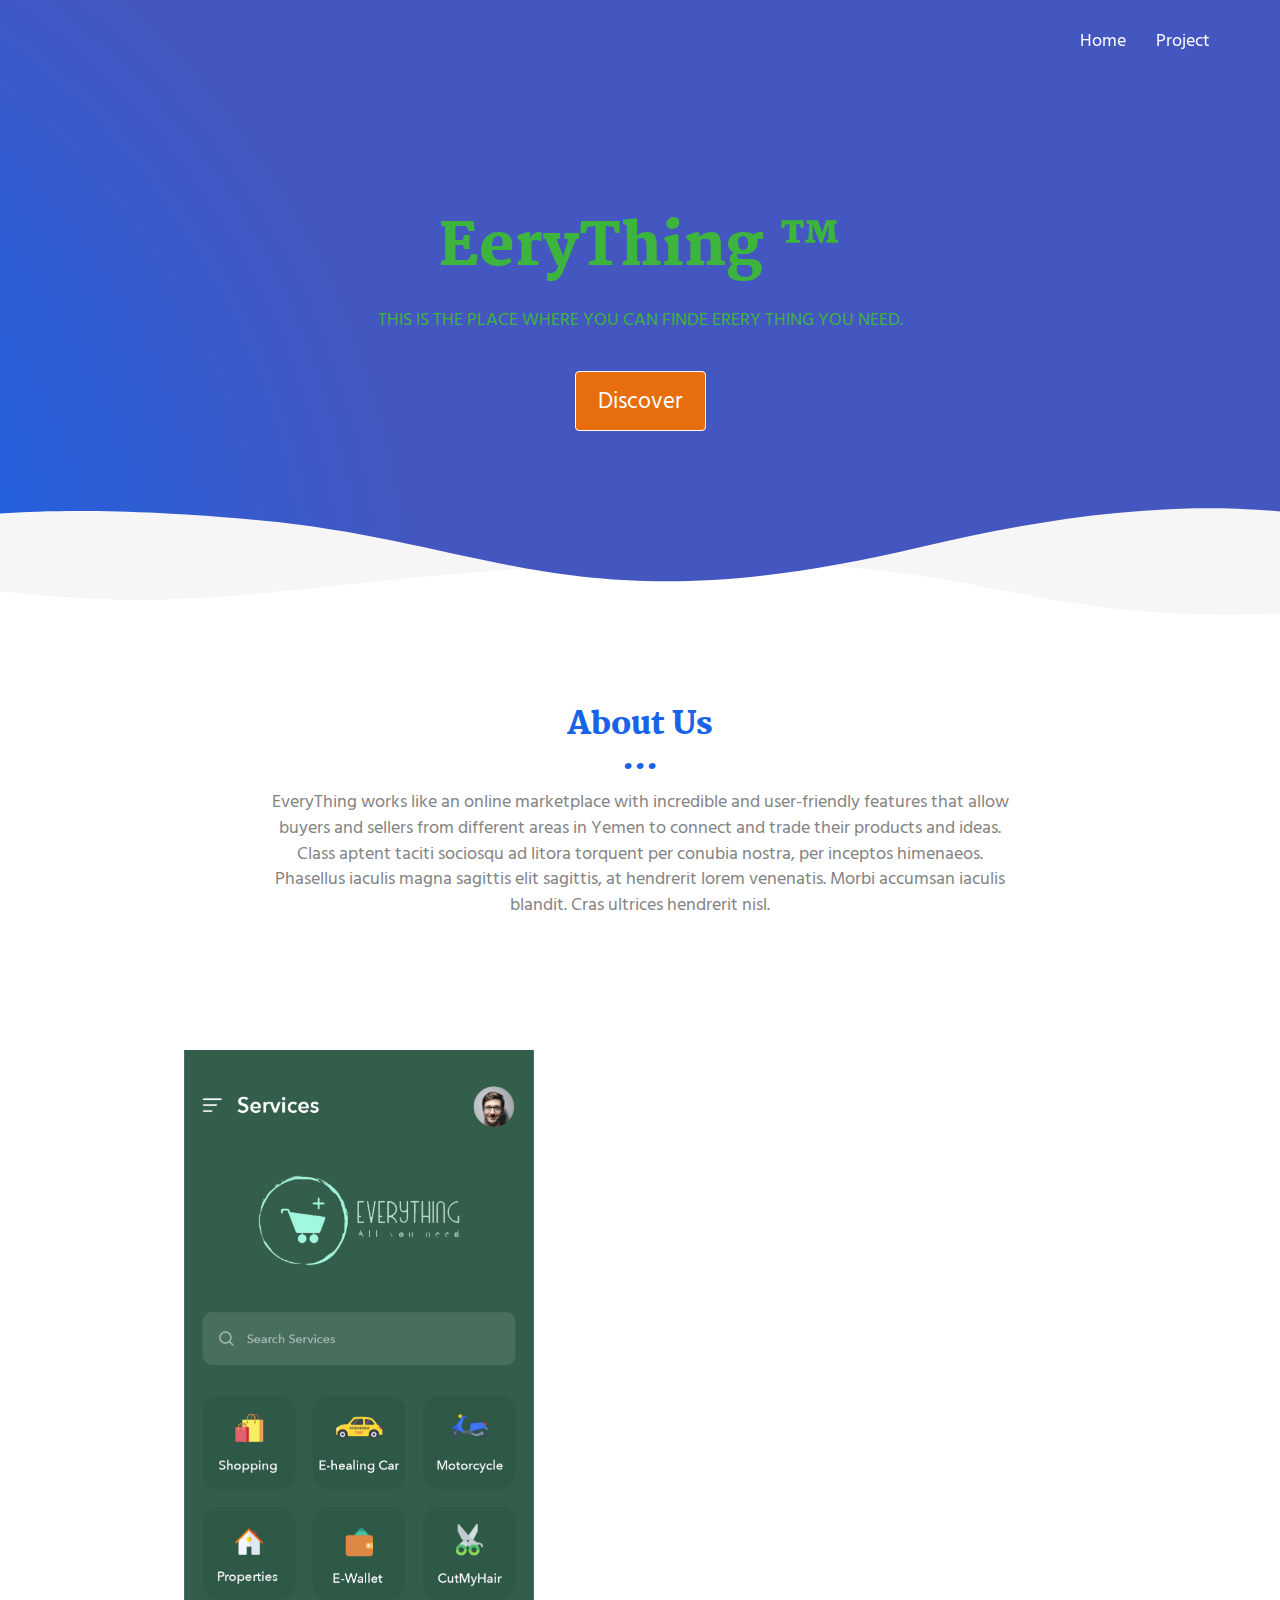
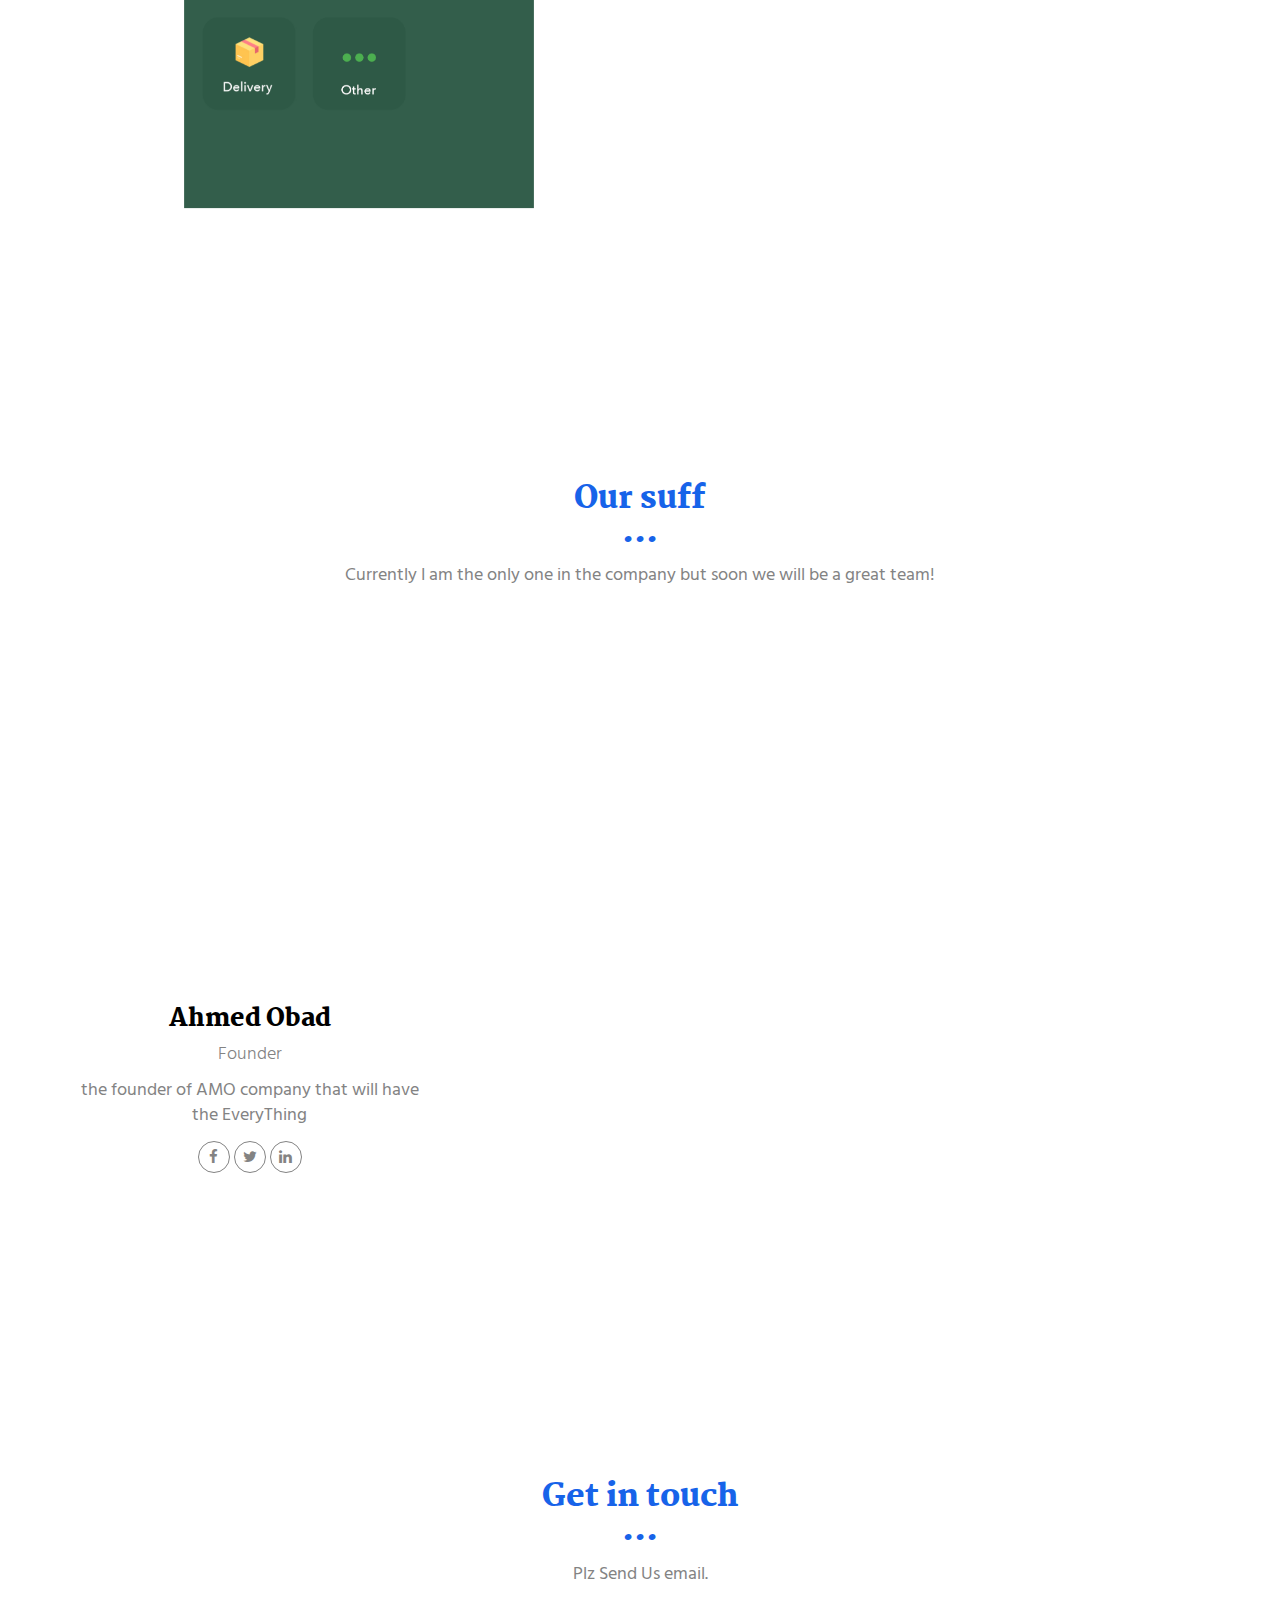
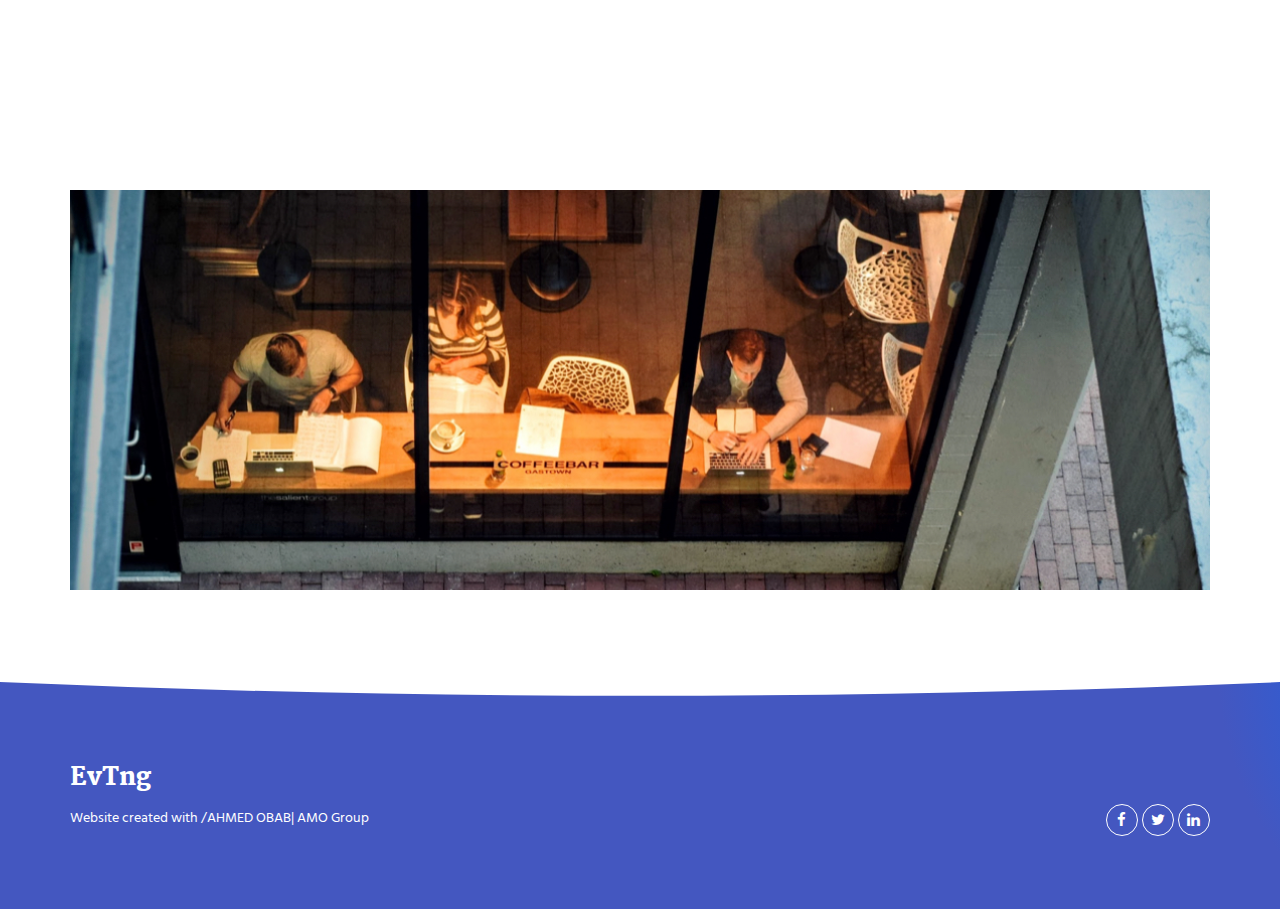
==== commit 1e98f64a: "Update index.html" ====
--- a/index.html
+++ b/index.html
@@ -2,6 +2,7 @@
 <html lang="en">
 
 <head>
+  <meta name="viewport" content="width=device-width, initial-scale=1.0">
   <meta charset="UTF-8">
   <meta content="IE=edge" http-equiv="X-UA-Compatible">
   <meta content="width=device-width,initial-scale=1" name="viewport">
@@ -171,7 +172,7 @@
         </div>  
       </div>
       <div class="row" >
-        <div class="col-xs-12 col-md-4"style="margin-left: 30%">
+        <div class="col-xs-12 col-md-4"style="margin-left:auto">
           <img src="IMG_20200202_180824_183.jpg" alt="" class="reveal img-responsive reveal-content image-center">
           <h3 class="animated  swing">Ahmed Obad</h3>
           <h4>Founder</h4>
@@ -365,4 +366,4 @@
 
 --> <script type="text/javascript" src="./main.0cf8b554.js"></script></body>
 
-</html>+</html>
